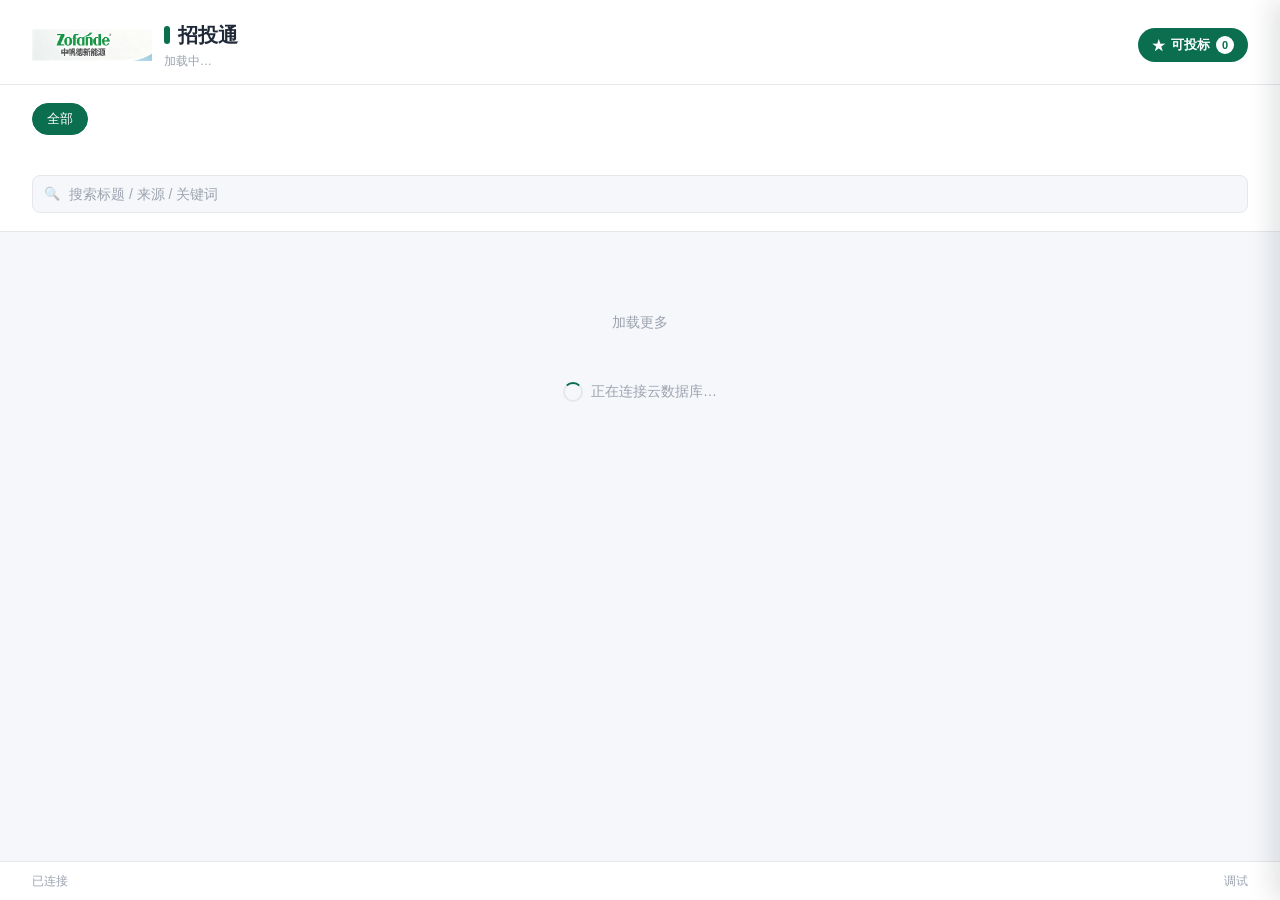
==== index.html @ 9282f74e "ui: 筛选行改为自动换行，避免央企平台条目超出屏幕" ====
<!DOCTYPE html>
<html lang="zh-CN">
  <head>
    <meta charset="UTF-8" />
    <meta
      name="viewport"
      content="width=device-width, initial-scale=1.0, maximum-scale=1.0, user-scalable=no, viewport-fit=cover"
    />
    <title>招投通</title>
    <script type="module" crossorigin src="./assets/index-D_U6V531.js"></script>
    <link rel="stylesheet" crossorigin href="./assets/index-C22gDuWB.css">
  </head>
  <body>
    <div id="app">
      <header class="topbar">
        <img class="brand-logo" src="./banner.png" alt="中帆德新能源" />
        <div class="topbar-text">
          <h1 class="topbar-title">招投通</h1>
          <div class="topbar-sub" id="statLine">加载中…</div>
        </div>
        <button id="shortlistBtn" class="shortlist-btn" type="button">
          <span class="sl-btn-icon">★</span>可投标 <span id="shortlistCount" class="sl-badge">0</span>
        </button>
      </header>

      <section class="filters">
        <div class="filter-scroll">
          <div class="filter-row" id="catFilter">
            <button class="chip chip-active" data-cat="all">全部</button>
          </div>
        </div>

        <div class="filter-scroll">
          <div class="filter-row" id="bizFilter"></div>
        </div>

        <div class="filter-scroll">
          <div class="filter-row" id="groupFilter"></div>
        </div>

        <div class="filter-scroll">
          <div class="filter-row" id="soeFilter"></div>
        </div>

        <div class="search-row">
          <input id="searchInput" type="search" placeholder="搜索标题 / 来源 / 关键词" />
        </div>
      </section>

      <main id="list" class="list"></main>

      <div id="loadMore" class="load-more">加载更多</div>
      <div id="loading" class="loading">正在连接云数据库…</div>
      <div id="empty" class="empty hidden">暂无相关招标信息</div>

      <footer class="foot">
        <span id="connState">未连接</span>
        <a id="debugToggle" href="?debug=1">调试</a>
      </footer>

      <div id="shortlistOverlay" class="sl-overlay"></div>
      <aside id="shortlistPanel" class="sl-panel" aria-hidden="true">
        <div class="sl-head">
          <span class="sl-head-title">可投标清单</span>
          <button id="shortlistClose" class="sl-close" type="button" aria-label="关闭">×</button>
        </div>
        <div id="shortlistItems" class="sl-items"></div>
      </aside>
    </div>
  </body>
</html>
---- assets/index-C22gDuWB.css ----
:root{--primary: #0a6e4f;--primary-dark: #085c41;--primary-light: #e8f5ef;--success: #0a6e4f;--success-light: #e8f5ef;--warning: #d97706;--warning-light: #fef3c7;--danger: #ef4444;--danger-light: #fee2e2;--text-primary: #1f2937;--text-secondary: #4b5563;--text-tertiary: #9ca3af;--bg-page: #f5f7fa;--bg-card: #ffffff;--border: #e5e7eb;--divider: #f3f4f6;--shadow-card: 0 4px 16px rgba(15, 23, 42, .06);--shadow-card-hover: 0 8px 24px rgba(15, 23, 42, .1);--radius: 12px;--radius-sm: 8px;--radius-lg: 16px}*{box-sizing:border-box;-webkit-tap-highlight-color:transparent}html,body{margin:0;padding:0;background:var(--bg-page);color:var(--text-primary);font-family:-apple-system,BlinkMacSystemFont,Segoe UI,PingFang SC,Hiragino Sans GB,Microsoft YaHei,Helvetica Neue,sans-serif;font-size:14px;line-height:1.5;-webkit-font-smoothing:antialiased}#app{max-width:100%;margin:0 auto;min-height:100vh;padding-bottom:56px}.topbar{position:sticky;top:0;z-index:50;background:var(--bg-card);padding:12px 16px;border-bottom:1px solid var(--border);display:flex;align-items:center;gap:12px}.brand-logo{height:32px;width:auto;max-width:120px;object-fit:cover;object-position:left center;flex-shrink:0}.topbar-text{flex:1;min-width:0}.topbar-title{margin:0;font-size:18px;font-weight:700;color:var(--text-primary);display:flex;align-items:center;gap:8px}.topbar-title:before{content:"";width:6px;height:18px;border-radius:3px;background:var(--primary)}.topbar-sub{font-size:12px;color:var(--text-tertiary);margin-top:2px;font-weight:500}.filters{padding:12px 16px 6px;background:var(--bg-card);border-bottom:1px solid var(--border);position:sticky;top:64px;z-index:40}.filter-scroll{margin-bottom:10px}.filter-row{display:flex;flex-wrap:wrap;gap:8px}.chip{display:inline-flex;align-items:center;justify-content:center;height:32px;padding:0 14px;background:var(--bg-card);border:1px solid var(--border);border-radius:16px;font-size:13px;color:var(--text-secondary);white-space:nowrap;cursor:pointer;transition:all .18s ease}.chip:hover{border-color:var(--primary);color:var(--primary);background:var(--primary-light)}.chip-active{background:var(--primary);color:#fff;border-color:var(--primary);font-weight:500}.chip-active:hover{background:var(--primary-dark);border-color:var(--primary-dark);color:#fff}.filter-sep{display:inline-block;width:1px;height:20px;background:var(--border);margin:6px 4px;flex-shrink:0}.search-row{position:relative;margin-bottom:6px}.search-row input{width:100%;border:1px solid var(--border);border-radius:var(--radius-sm);padding:10px 12px 10px 36px;font-size:14px;outline:none;background:var(--bg-page);color:var(--text-primary);transition:all .18s ease}.search-row:before{content:"🔍";position:absolute;left:12px;top:50%;transform:translateY(-50%);font-size:13px;opacity:.45;pointer-events:none}.search-row input:focus{border-color:var(--primary);background:#fff;box-shadow:0 0 0 3px #0a6e4f1a}.search-row input::placeholder{color:var(--text-tertiary)}.list{padding:12px 16px 20px;display:flex;flex-direction:column;gap:12px}.tender-card{background:var(--bg-card);border-radius:var(--radius);padding:16px;display:flex;flex-direction:column;gap:8px;box-shadow:var(--shadow-card);transition:transform .15s ease,box-shadow .15s ease;cursor:pointer}.tender-card:hover{transform:translateY(-1px);box-shadow:var(--shadow-card-hover)}.tender-card:active{transform:translateY(0)}.tender-card.is-today{border:1.5px solid var(--primary)}.card-top{display:flex;justify-content:space-between;align-items:center;gap:8px}.card-tags{display:flex;gap:6px;flex-wrap:wrap}.card-date{font-size:12px;color:var(--text-tertiary);white-space:nowrap}.card-title{margin:0;font-size:15px;font-weight:500;color:var(--text-primary);line-height:1.5}.card-info{display:flex;font-size:12px;line-height:1.5}.info-label{color:var(--text-tertiary);flex-shrink:0}.info-value{color:var(--text-secondary)}.fee-tags{display:flex;gap:8px;margin-top:2px;flex-wrap:wrap}.fee-tag{font-size:11px;color:var(--text-secondary);background:var(--divider);border-radius:4px;padding:2px 6px}.card-bottom{display:flex;justify-content:space-between;align-items:center;margin-top:4px;padding-top:8px;border-top:1px solid var(--divider);gap:8px}.card-bottom-left{flex:1;min-width:0}.card-bottom-right{display:flex;align-items:center;gap:10px;flex-shrink:0}.source-tag{display:inline-block;background:var(--primary-light);border-radius:4px;padding:3px 8px;font-size:11px;color:var(--primary);white-space:nowrap;overflow:hidden;text-overflow:ellipsis;max-width:100%}.detail-link{display:inline-flex;align-items:center;gap:2px;margin-left:8px;font-size:12px;color:var(--primary);text-decoration:none;font-weight:500;white-space:nowrap}.detail-link:hover{text-decoration:underline;color:var(--primary-dark)}.deadline-text{font-size:12px;color:var(--warning);font-weight:500;white-space:nowrap}.tag{display:inline-block;font-size:11px;padding:2px 8px;border-radius:4px;font-weight:500}.seq{display:inline-flex;align-items:center;justify-content:center;min-width:20px;height:20px;padding:0 5px;border-radius:10px;background:var(--primary);color:#fff;font-size:11px;font-weight:700;font-family:-apple-system,BlinkMacSystemFont,Segoe UI,Roboto,sans-serif}.tag-today{background:var(--danger-light);color:var(--danger)}.tag-cat{background:var(--primary-light);color:var(--primary)}.tag-status{background:var(--warning-light);color:var(--warning)}.bid-group{display:flex;gap:6px}.bid-chip{border:1px solid var(--border);background:var(--bg-card);border-radius:14px;padding:5px 12px;font-size:12px;font-weight:500;cursor:pointer;min-width:60px;transition:all .18s ease;color:var(--text-secondary);display:inline-flex;align-items:center;justify-content:center;gap:4px}.bid-chip:hover:not(:disabled){border-color:#d1d5db;background:var(--bg-page)}.bid-yes.chip-on{background:var(--success);color:#fff;border-color:var(--success)}.bid-yes.chip-on:hover{background:var(--primary-dark);border-color:var(--primary-dark)}.bid-no.chip-on{background:var(--danger);color:#fff;border-color:var(--danger)}.bid-no.chip-on:hover{background:#dc2626;border-color:#dc2626}.bid-chip:disabled{opacity:.7;cursor:wait}.raw{margin-top:10px;font-size:11px;color:var(--text-tertiary)}.raw summary{cursor:pointer;padding:4px 0;font-weight:500}.raw pre{white-space:pre-wrap;word-break:break-all;background:var(--bg-page);padding:10px;border-radius:var(--radius-sm);max-height:200px;overflow:auto;border:1px solid var(--border)}.load-more,.loading,.empty{text-align:center;color:var(--text-tertiary);font-size:14px;padding:24px 16px;display:flex;align-items:center;justify-content:center;gap:8px}.loading:before{content:"";width:16px;height:16px;border:2px solid var(--border);border-top-color:var(--primary);border-radius:50%;animation:spin .8s linear infinite}.empty:before{content:"📭";font-size:18px}@keyframes spin{to{transform:rotate(360deg)}}.hidden{display:none!important}.foot{position:fixed;bottom:0;left:0;right:0;margin:0 auto;display:flex;justify-content:space-between;align-items:center;padding:8px 16px;font-size:12px;color:var(--text-tertiary);background:#ffffffeb;border-top:1px solid var(--border);-webkit-backdrop-filter:blur(6px);backdrop-filter:blur(6px)}.foot a{color:var(--text-tertiary);text-decoration:none}.foot a:hover{color:var(--primary)}@media (min-width: 768px){#app{padding-top:0}.topbar{padding:18px 24px 12px}.topbar-title{font-size:20px}.filters{padding:16px 24px 10px;top:76px}.list{padding:16px 24px 28px;display:grid;grid-template-columns:repeat(2,1fr);gap:16px}.tender-card{padding:18px}.card-title{font-size:16px}}@media (min-width: 1200px){.list{grid-template-columns:repeat(3,1fr);gap:18px;padding:20px 32px 36px}.topbar{padding:20px 32px 14px}.filters{padding:18px 32px 12px;top:84px}.foot{padding:10px 32px}}.shortlist-btn{margin-left:auto;flex-shrink:0;display:inline-flex;align-items:center;gap:6px;height:34px;padding:0 14px;background:var(--primary);color:#fff;border:none;border-radius:17px;font-size:13px;font-weight:600;cursor:pointer;transition:background .18s ease;white-space:nowrap}.shortlist-btn:hover{background:var(--primary-dark)}.sl-btn-icon{font-size:13px;line-height:1}.sl-badge{display:inline-flex;align-items:center;justify-content:center;min-width:18px;height:18px;padding:0 5px;border-radius:9px;background:#fff;color:var(--primary);font-size:11px;font-weight:700}.sl-overlay{position:fixed;top:0;right:0;bottom:0;left:0;background:#0f172a66;opacity:0;visibility:hidden;transition:opacity .25s ease,visibility .25s ease;z-index:90}.sl-overlay.open{opacity:1;visibility:visible}.sl-panel{position:fixed;top:0;right:0;bottom:0;width:86%;max-width:360px;background:var(--bg-card);box-shadow:-8px 0 24px #0f172a1f;transform:translate(100%);transition:transform .28s ease;z-index:100;display:flex;flex-direction:column}.sl-panel.open{transform:translate(0)}.sl-head{display:flex;align-items:center;justify-content:space-between;padding:16px;border-bottom:1px solid var(--border);flex-shrink:0}.sl-head-title{font-size:16px;font-weight:700;color:var(--text-primary)}.sl-close{width:30px;height:30px;border:none;background:transparent;font-size:22px;line-height:1;color:var(--text-tertiary);cursor:pointer;border-radius:50%}.sl-close:hover{background:var(--bg-page);color:var(--text-primary)}.sl-items{flex:1;overflow-y:auto;padding:12px}.sl-empty{text-align:center;color:var(--text-tertiary);font-size:13px;padding:48px 16px;line-height:1.7}.sl-item{border:1px solid var(--border);border-radius:var(--radius-sm);padding:12px;margin-bottom:10px;background:var(--bg-card)}.sl-title{font-size:14px;font-weight:600;color:var(--text-primary);line-height:1.5}.sl-meta{font-size:12px;color:var(--text-tertiary);margin-top:4px}.sl-actions{display:flex;align-items:center;justify-content:space-between;margin-top:10px}.sl-open{font-size:12px;color:var(--primary);text-decoration:none;font-weight:500}.sl-open:hover{text-decoration:underline;color:var(--primary-dark)}.sl-remove{border:1px solid var(--border);background:var(--bg-card);border-radius:14px;padding:4px 12px;font-size:12px;color:var(--text-secondary);cursor:pointer}.sl-remove:hover{border-color:var(--danger);color:var(--danger);background:var(--danger-light)}
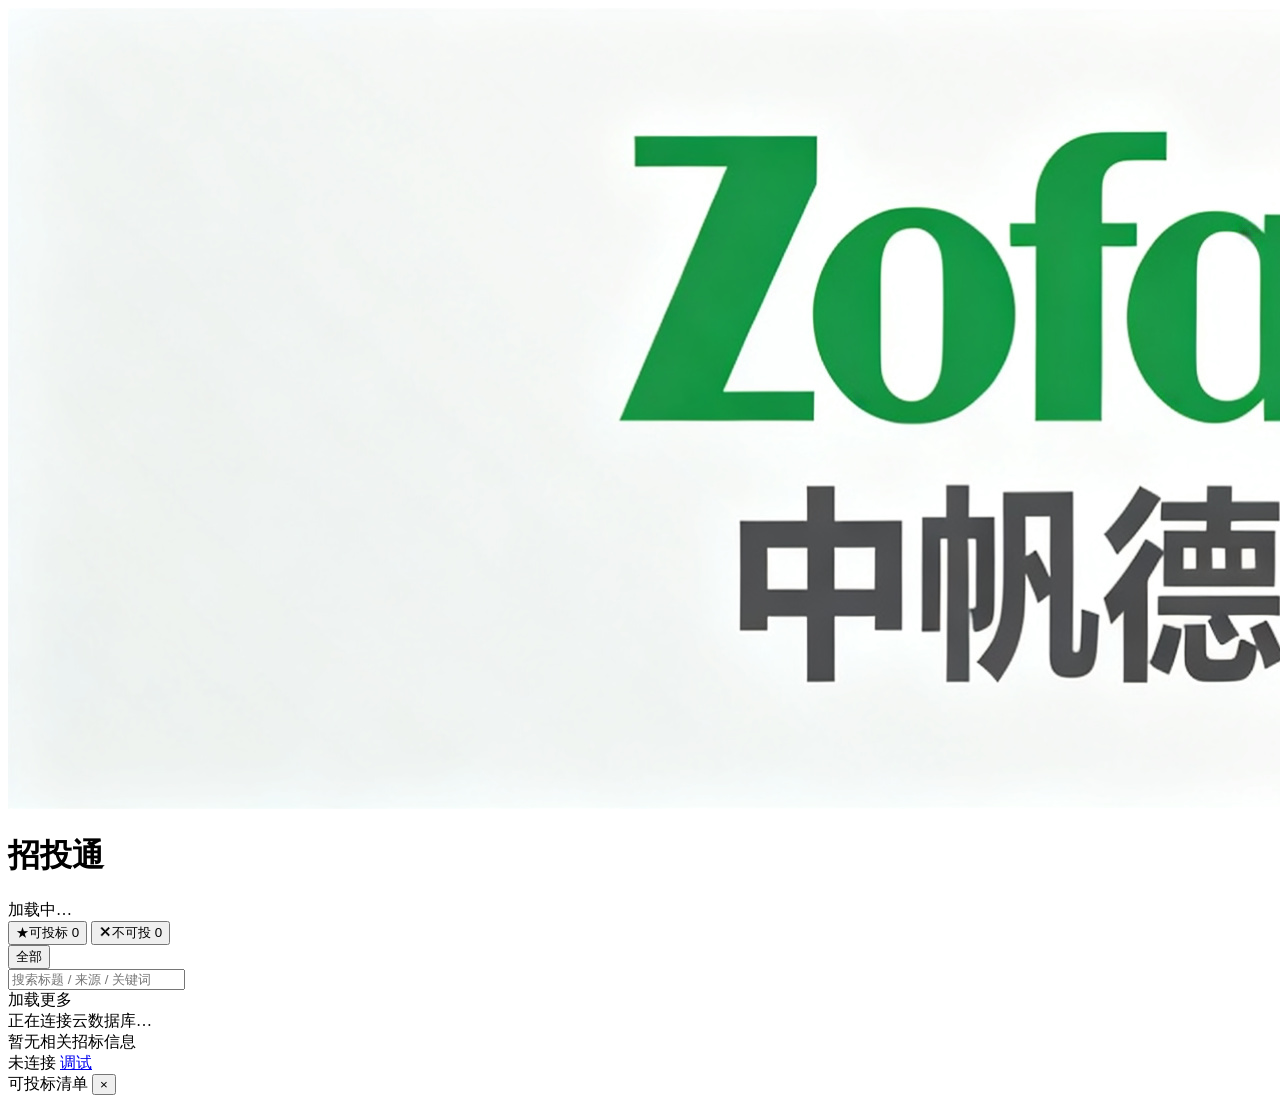
==== commit 37bae965: "feat: 右上角新增不可投统计按钮，可切换只看不可投" ====
--- a/index.html
+++ b/index.html
@@ -7,8 +7,8 @@
       content="width=device-width, initial-scale=1.0, maximum-scale=1.0, user-scalable=no, viewport-fit=cover"
     />
     <title>招投通</title>
-    <script type="module" crossorigin src="./assets/index-D_U6V531.js"></script>
-    <link rel="stylesheet" crossorigin href="./assets/index-C22gDuWB.css">
+    <script type="module" crossorigin src="./assets/index-B3VIt76P.js"></script>
+    <link rel="stylesheet" crossorigin href="./assets/index-DxLeS3i6.css">
   </head>
   <body>
     <div id="app">
@@ -20,6 +20,9 @@
         </div>
         <button id="shortlistBtn" class="shortlist-btn" type="button">
           <span class="sl-btn-icon">★</span>可投标 <span id="shortlistCount" class="sl-badge">0</span>
+        </button>
+        <button id="noBidBtn" class="nobid-btn" type="button" aria-pressed="false">
+          <span class="sl-btn-icon">✕</span>不可投 <span id="noBidCount" class="sl-badge nobadge">0</span>
         </button>
       </header>
 
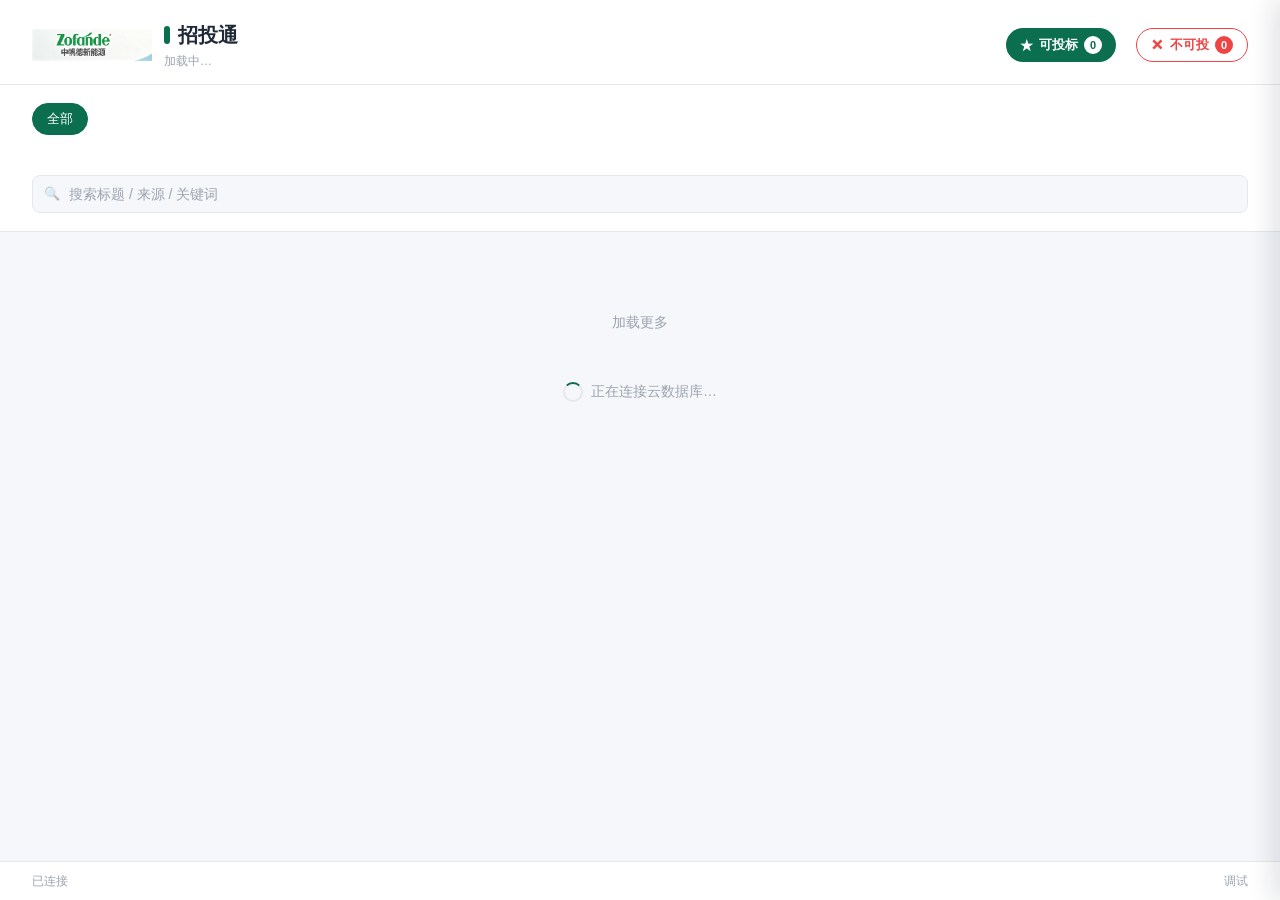
==== commit 547bc016: "feat: 各分类 chip 增加 可投/不可投 计数" ====
--- a/index.html
+++ b/index.html
@@ -7,8 +7,8 @@
       content="width=device-width, initial-scale=1.0, maximum-scale=1.0, user-scalable=no, viewport-fit=cover"
     />
     <title>招投通</title>
-    <script type="module" crossorigin src="./assets/index-B3VIt76P.js"></script>
-    <link rel="stylesheet" crossorigin href="./assets/index-DxLeS3i6.css">
+    <script type="module" crossorigin src="./assets/index-CjXKRhMe.js"></script>
+    <link rel="stylesheet" crossorigin href="./assets/index-L4A20-cR.css">
   </head>
   <body>
     <div id="app">
--- a/assets/index-L4A20-cR.css
+++ b/assets/index-L4A20-cR.css
@@ -0,0 +1 @@
+:root{--primary: #0a6e4f;--primary-dark: #085c41;--primary-light: #e8f5ef;--success: #0a6e4f;--success-light: #e8f5ef;--warning: #d97706;--warning-light: #fef3c7;--danger: #ef4444;--danger-light: #fee2e2;--text-primary: #1f2937;--text-secondary: #4b5563;--text-tertiary: #9ca3af;--bg-page: #f5f7fa;--bg-card: #ffffff;--border: #e5e7eb;--divider: #f3f4f6;--shadow-card: 0 4px 16px rgba(15, 23, 42, .06);--shadow-card-hover: 0 8px 24px rgba(15, 23, 42, .1);--radius: 12px;--radius-sm: 8px;--radius-lg: 16px}*{box-sizing:border-box;-webkit-tap-highlight-color:transparent}html,body{margin:0;padding:0;background:var(--bg-page);color:var(--text-primary);font-family:-apple-system,BlinkMacSystemFont,Segoe UI,PingFang SC,Hiragino Sans GB,Microsoft YaHei,Helvetica Neue,sans-serif;font-size:14px;line-height:1.5;-webkit-font-smoothing:antialiased}#app{max-width:100%;margin:0 auto;min-height:100vh;padding-bottom:56px}.topbar{position:sticky;top:0;z-index:50;background:var(--bg-card);padding:12px 16px;border-bottom:1px solid var(--border);display:flex;align-items:center;gap:12px}.brand-logo{height:32px;width:auto;max-width:120px;object-fit:cover;object-position:left center;flex-shrink:0}.topbar-text{flex:1;min-width:0}.topbar-title{margin:0;font-size:18px;font-weight:700;color:var(--text-primary);display:flex;align-items:center;gap:8px}.topbar-title:before{content:"";width:6px;height:18px;border-radius:3px;background:var(--primary)}.topbar-sub{font-size:12px;color:var(--text-tertiary);margin-top:2px;font-weight:500}.filters{padding:12px 16px 6px;background:var(--bg-card);border-bottom:1px solid var(--border);position:sticky;top:64px;z-index:40}.filter-scroll{margin-bottom:10px}.filter-row{display:flex;flex-wrap:wrap;gap:8px}.chip{display:inline-flex;align-items:center;justify-content:center;height:32px;padding:0 14px;background:var(--bg-card);border:1px solid var(--border);border-radius:16px;font-size:13px;color:var(--text-secondary);white-space:nowrap;cursor:pointer;transition:all .18s ease}.chip:hover{border-color:var(--primary);color:var(--primary);background:var(--primary-light)}.chip-active{background:var(--primary);color:#fff;border-color:var(--primary);font-weight:500}.chip-active:hover{background:var(--primary-dark);border-color:var(--primary-dark);color:#fff}.c-total,.c-yes,.c-no{display:inline-flex;align-items:center;font-size:11px;line-height:1.4;padding:1px 6px;border-radius:8px;margin-left:4px;font-weight:600}.c-total{background:#4755691a;color:#475569}.c-yes{background:#22a06e29;color:#1f9d63}.c-no{background:#e0533d29;color:#e0533d}.chip-active .c-total,.chip-active .c-yes,.chip-active .c-no{background:#ffffff47;color:#fff}.filter-sep{display:inline-block;width:1px;height:20px;background:var(--border);margin:6px 4px;flex-shrink:0}.search-row{position:relative;margin-bottom:6px}.search-row input{width:100%;border:1px solid var(--border);border-radius:var(--radius-sm);padding:10px 12px 10px 36px;font-size:14px;outline:none;background:var(--bg-page);color:var(--text-primary);transition:all .18s ease}.search-row:before{content:"🔍";position:absolute;left:12px;top:50%;transform:translateY(-50%);font-size:13px;opacity:.45;pointer-events:none}.search-row input:focus{border-color:var(--primary);background:#fff;box-shadow:0 0 0 3px #0a6e4f1a}.search-row input::placeholder{color:var(--text-tertiary)}.list{padding:12px 16px 20px;display:flex;flex-direction:column;gap:12px}.tender-card{background:var(--bg-card);border-radius:var(--radius);padding:16px;display:flex;flex-direction:column;gap:8px;box-shadow:var(--shadow-card);transition:transform .15s ease,box-shadow .15s ease;cursor:pointer}.tender-card:hover{transform:translateY(-1px);box-shadow:var(--shadow-card-hover)}.tender-card:active{transform:translateY(0)}.tender-card.is-today{border:1.5px solid var(--primary)}.card-top{display:flex;justify-content:space-between;align-items:center;gap:8px}.card-tags{display:flex;gap:6px;flex-wrap:wrap}.card-date{font-size:12px;color:var(--text-tertiary);white-space:nowrap}.card-title{margin:0;font-size:15px;font-weight:500;color:var(--text-primary);line-height:1.5}.card-info{display:flex;font-size:12px;line-height:1.5}.info-label{color:var(--text-tertiary);flex-shrink:0}.info-value{color:var(--text-secondary)}.fee-tags{display:flex;gap:8px;margin-top:2px;flex-wrap:wrap}.fee-tag{font-size:11px;color:var(--text-secondary);background:var(--divider);border-radius:4px;padding:2px 6px}.card-bottom{display:flex;justify-content:space-between;align-items:center;margin-top:4px;padding-top:8px;border-top:1px solid var(--divider);gap:8px}.card-bottom-left{flex:1;min-width:0}.card-bottom-right{display:flex;align-items:center;gap:10px;flex-shrink:0}.source-tag{display:inline-block;background:var(--primary-light);border-radius:4px;padding:3px 8px;font-size:11px;color:var(--primary);white-space:nowrap;overflow:hidden;text-overflow:ellipsis;max-width:100%}.detail-link{display:inline-flex;align-items:center;gap:2px;margin-left:8px;font-size:12px;color:var(--primary);text-decoration:none;font-weight:500;white-space:nowrap}.detail-link:hover{text-decoration:underline;color:var(--primary-dark)}.deadline-text{font-size:12px;color:var(--warning);font-weight:500;white-space:nowrap}.tag{display:inline-block;font-size:11px;padding:2px 8px;border-radius:4px;font-weight:500}.seq{display:inline-flex;align-items:center;justify-content:center;min-width:20px;height:20px;padding:0 5px;border-radius:10px;background:var(--primary);color:#fff;font-size:11px;font-weight:700;font-family:-apple-system,BlinkMacSystemFont,Segoe UI,Roboto,sans-serif}.tag-today{background:var(--danger-light);color:var(--danger)}.tag-cat{background:var(--primary-light);color:var(--primary)}.tag-status{background:var(--warning-light);color:var(--warning)}.bid-group{display:flex;gap:6px}.bid-chip{border:1px solid var(--border);background:var(--bg-card);border-radius:14px;padding:5px 12px;font-size:12px;font-weight:500;cursor:pointer;min-width:60px;transition:all .18s ease;color:var(--text-secondary);display:inline-flex;align-items:center;justify-content:center;gap:4px}.bid-chip:hover:not(:disabled){border-color:#d1d5db;background:var(--bg-page)}.bid-yes.chip-on{background:var(--success);color:#fff;border-color:var(--success)}.bid-yes.chip-on:hover{background:var(--primary-dark);border-color:var(--primary-dark)}.bid-no.chip-on{background:var(--danger);color:#fff;border-color:var(--danger)}.bid-no.chip-on:hover{background:#dc2626;border-color:#dc2626}.bid-chip:disabled{opacity:.7;cursor:wait}.raw{margin-top:10px;font-size:11px;color:var(--text-tertiary)}.raw summary{cursor:pointer;padding:4px 0;font-weight:500}.raw pre{white-space:pre-wrap;word-break:break-all;background:var(--bg-page);padding:10px;border-radius:var(--radius-sm);max-height:200px;overflow:auto;border:1px solid var(--border)}.load-more,.loading,.empty{text-align:center;color:var(--text-tertiary);font-size:14px;padding:24px 16px;display:flex;align-items:center;justify-content:center;gap:8px}.loading:before{content:"";width:16px;height:16px;border:2px solid var(--border);border-top-color:var(--primary);border-radius:50%;animation:spin .8s linear infinite}.empty:before{content:"📭";font-size:18px}@keyframes spin{to{transform:rotate(360deg)}}.hidden{display:none!important}.foot{position:fixed;bottom:0;left:0;right:0;margin:0 auto;display:flex;justify-content:space-between;align-items:center;padding:8px 16px;font-size:12px;color:var(--text-tertiary);background:#ffffffeb;border-top:1px solid var(--border);-webkit-backdrop-filter:blur(6px);backdrop-filter:blur(6px)}.foot a{color:var(--text-tertiary);text-decoration:none}.foot a:hover{color:var(--primary)}@media (min-width: 768px){#app{padding-top:0}.topbar{padding:18px 24px 12px}.topbar-title{font-size:20px}.filters{padding:16px 24px 10px;top:76px}.list{padding:16px 24px 28px;display:grid;grid-template-columns:repeat(2,1fr);gap:16px}.tender-card{padding:18px}.card-title{font-size:16px}}@media (min-width: 1200px){.list{grid-template-columns:repeat(3,1fr);gap:18px;padding:20px 32px 36px}.topbar{padding:20px 32px 14px}.filters{padding:18px 32px 12px;top:84px}.foot{padding:10px 32px}}.shortlist-btn{margin-left:auto;flex-shrink:0;display:inline-flex;align-items:center;gap:6px;height:34px;padding:0 14px;background:var(--primary);color:#fff;border:none;border-radius:17px;font-size:13px;font-weight:600;cursor:pointer;transition:background .18s ease;white-space:nowrap}.shortlist-btn:hover{background:var(--primary-dark)}.sl-btn-icon{font-size:13px;line-height:1}.sl-badge{display:inline-flex;align-items:center;justify-content:center;min-width:18px;height:18px;padding:0 5px;border-radius:9px;background:#fff;color:var(--primary);font-size:11px;font-weight:700}.nobid-btn{margin-left:8px;flex-shrink:0;display:inline-flex;align-items:center;gap:6px;height:34px;padding:0 14px;background:#fff;color:var(--danger, #e0533d);border:1px solid var(--danger, #e0533d);border-radius:17px;font-size:13px;font-weight:600;cursor:pointer;transition:background .18s ease,color .18s ease;white-space:nowrap}.nobid-btn:hover{background:#e0533d14}.nobid-btn[aria-pressed=true],.nobadge{background:var(--danger, #e0533d);color:#fff}.nobid-btn[aria-pressed=true] .nobadge{background:#fff;color:var(--danger, #e0533d)}.sl-overlay{position:fixed;top:0;right:0;bottom:0;left:0;background:#0f172a66;opacity:0;visibility:hidden;transition:opacity .25s ease,visibility .25s ease;z-index:90}.sl-overlay.open{opacity:1;visibility:visible}.sl-panel{position:fixed;top:0;right:0;bottom:0;width:86%;max-width:360px;background:var(--bg-card);box-shadow:-8px 0 24px #0f172a1f;transform:translate(100%);transition:transform .28s ease;z-index:100;display:flex;flex-direction:column}.sl-panel.open{transform:translate(0)}.sl-head{display:flex;align-items:center;justify-content:space-between;padding:16px;border-bottom:1px solid var(--border);flex-shrink:0}.sl-head-title{font-size:16px;font-weight:700;color:var(--text-primary)}.sl-close{width:30px;height:30px;border:none;background:transparent;font-size:22px;line-height:1;color:var(--text-tertiary);cursor:pointer;border-radius:50%}.sl-close:hover{background:var(--bg-page);color:var(--text-primary)}.sl-items{flex:1;overflow-y:auto;padding:12px}.sl-empty{text-align:center;color:var(--text-tertiary);font-size:13px;padding:48px 16px;line-height:1.7}.sl-item{border:1px solid var(--border);border-radius:var(--radius-sm);padding:12px;margin-bottom:10px;background:var(--bg-card)}.sl-title{font-size:14px;font-weight:600;color:var(--text-primary);line-height:1.5}.sl-meta{font-size:12px;color:var(--text-tertiary);margin-top:4px}.sl-actions{display:flex;align-items:center;justify-content:space-between;margin-top:10px}.sl-open{font-size:12px;color:var(--primary);text-decoration:none;font-weight:500}.sl-open:hover{text-decoration:underline;color:var(--primary-dark)}.sl-remove{border:1px solid var(--border);background:var(--bg-card);border-radius:14px;padding:4px 12px;font-size:12px;color:var(--text-secondary);cursor:pointer}.sl-remove:hover{border-color:var(--danger);color:var(--danger);background:var(--danger-light)}
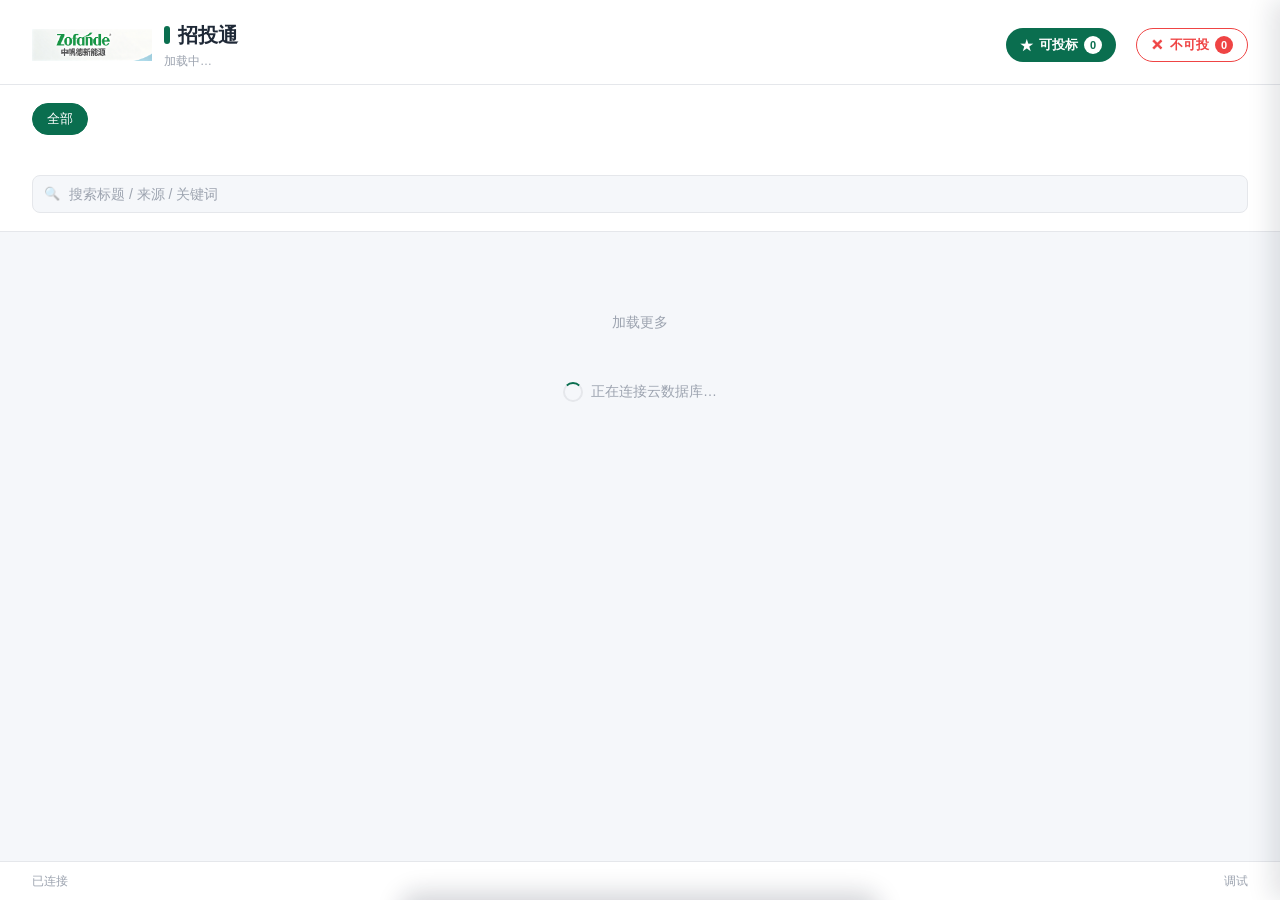
==== commit 413e5c88: "feat: 网页卡片新增「分享给同事」功能（深链+摘要复制）" ====
--- a/index.html
+++ b/index.html
@@ -7,8 +7,8 @@
       content="width=device-width, initial-scale=1.0, maximum-scale=1.0, user-scalable=no, viewport-fit=cover"
     />
     <title>招投通</title>
-    <script type="module" crossorigin src="./assets/index-CjXKRhMe.js"></script>
-    <link rel="stylesheet" crossorigin href="./assets/index-L4A20-cR.css">
+    <script type="module" crossorigin src="./assets/index-DjDnWgFY.js"></script>
+    <link rel="stylesheet" crossorigin href="./assets/index-DPnU6ois.css">
   </head>
   <body>
     <div id="app">
@@ -69,6 +69,17 @@
         </div>
         <div id="shortlistItems" class="sl-items"></div>
       </aside>
+
+      <div id="shareOverlay" class="share-overlay"></div>
+      <div id="shareSheet" class="share-sheet" aria-hidden="true">
+        <div class="share-head">
+          <span class="share-head-title">分享给同事</span>
+          <button id="shareClose" class="share-close" type="button" aria-label="关闭">×</button>
+        </div>
+        <div id="shareBody" class="share-body"></div>
+      </div>
+
+      <div id="toast" class="toast" aria-live="polite"></div>
     </div>
   </body>
 </html>
--- a/assets/index-DPnU6ois.css
+++ b/assets/index-DPnU6ois.css
@@ -0,0 +1 @@
+:root{--primary: #0a6e4f;--primary-dark: #085c41;--primary-light: #e8f5ef;--success: #0a6e4f;--success-light: #e8f5ef;--warning: #d97706;--warning-light: #fef3c7;--danger: #ef4444;--danger-light: #fee2e2;--text-primary: #1f2937;--text-secondary: #4b5563;--text-tertiary: #9ca3af;--bg-page: #f5f7fa;--bg-card: #ffffff;--border: #e5e7eb;--divider: #f3f4f6;--shadow-card: 0 4px 16px rgba(15, 23, 42, .06);--shadow-card-hover: 0 8px 24px rgba(15, 23, 42, .1);--radius: 12px;--radius-sm: 8px;--radius-lg: 16px}*{box-sizing:border-box;-webkit-tap-highlight-color:transparent}html,body{margin:0;padding:0;background:var(--bg-page);color:var(--text-primary);font-family:-apple-system,BlinkMacSystemFont,Segoe UI,PingFang SC,Hiragino Sans GB,Microsoft YaHei,Helvetica Neue,sans-serif;font-size:14px;line-height:1.5;-webkit-font-smoothing:antialiased}#app{max-width:100%;margin:0 auto;min-height:100vh;padding-bottom:56px}.topbar{position:sticky;top:0;z-index:50;background:var(--bg-card);padding:12px 16px;border-bottom:1px solid var(--border);display:flex;align-items:center;gap:12px}.brand-logo{height:32px;width:auto;max-width:120px;object-fit:cover;object-position:left center;flex-shrink:0}.topbar-text{flex:1;min-width:0}.topbar-title{margin:0;font-size:18px;font-weight:700;color:var(--text-primary);display:flex;align-items:center;gap:8px}.topbar-title:before{content:"";width:6px;height:18px;border-radius:3px;background:var(--primary)}.topbar-sub{font-size:12px;color:var(--text-tertiary);margin-top:2px;font-weight:500}.filters{padding:12px 16px 6px;background:var(--bg-card);border-bottom:1px solid var(--border);position:sticky;top:64px;z-index:40}.filter-scroll{margin-bottom:10px}.filter-row{display:flex;flex-wrap:wrap;gap:8px}.chip{display:inline-flex;align-items:center;justify-content:center;height:32px;padding:0 14px;background:var(--bg-card);border:1px solid var(--border);border-radius:16px;font-size:13px;color:var(--text-secondary);white-space:nowrap;cursor:pointer;transition:all .18s ease}.chip:hover{border-color:var(--primary);color:var(--primary);background:var(--primary-light)}.chip-active{background:var(--primary);color:#fff;border-color:var(--primary);font-weight:500}.chip-active:hover{background:var(--primary-dark);border-color:var(--primary-dark);color:#fff}.c-total,.c-yes,.c-no{display:inline-flex;align-items:center;font-size:11px;line-height:1.4;padding:1px 6px;border-radius:8px;margin-left:4px;font-weight:600}.c-total{background:#4755691a;color:#475569}.c-yes{background:#22a06e29;color:#1f9d63}.c-no{background:#e0533d29;color:#e0533d}.chip-active .c-total,.chip-active .c-yes,.chip-active .c-no{background:#ffffff47;color:#fff}.filter-sep{display:inline-block;width:1px;height:20px;background:var(--border);margin:6px 4px;flex-shrink:0}.search-row{position:relative;margin-bottom:6px}.search-row input{width:100%;border:1px solid var(--border);border-radius:var(--radius-sm);padding:10px 12px 10px 36px;font-size:14px;outline:none;background:var(--bg-page);color:var(--text-primary);transition:all .18s ease}.search-row:before{content:"🔍";position:absolute;left:12px;top:50%;transform:translateY(-50%);font-size:13px;opacity:.45;pointer-events:none}.search-row input:focus{border-color:var(--primary);background:#fff;box-shadow:0 0 0 3px #0a6e4f1a}.search-row input::placeholder{color:var(--text-tertiary)}.list{padding:12px 16px 20px;display:flex;flex-direction:column;gap:12px}.tender-card{background:var(--bg-card);border-radius:var(--radius);padding:16px;display:flex;flex-direction:column;gap:8px;box-shadow:var(--shadow-card);transition:transform .15s ease,box-shadow .15s ease;cursor:pointer}.tender-card:hover{transform:translateY(-1px);box-shadow:var(--shadow-card-hover)}.tender-card:active{transform:translateY(0)}.tender-card.is-today{border:1.5px solid var(--primary)}.card-top{display:flex;justify-content:space-between;align-items:center;gap:8px}.card-tags{display:flex;gap:6px;flex-wrap:wrap}.card-date{font-size:12px;color:var(--text-tertiary);white-space:nowrap}.card-title{margin:0;font-size:15px;font-weight:500;color:var(--text-primary);line-height:1.5}.card-info{display:flex;font-size:12px;line-height:1.5}.info-label{color:var(--text-tertiary);flex-shrink:0}.info-value{color:var(--text-secondary)}.fee-tags{display:flex;gap:8px;margin-top:2px;flex-wrap:wrap}.fee-tag{font-size:11px;color:var(--text-secondary);background:var(--divider);border-radius:4px;padding:2px 6px}.card-bottom{display:flex;justify-content:space-between;align-items:center;margin-top:4px;padding-top:8px;border-top:1px solid var(--divider);gap:8px}.card-bottom-left{flex:1;min-width:0}.card-bottom-right{display:flex;align-items:center;gap:10px;flex-shrink:0}.source-tag{display:inline-block;background:var(--primary-light);border-radius:4px;padding:3px 8px;font-size:11px;color:var(--primary);white-space:nowrap;overflow:hidden;text-overflow:ellipsis;max-width:100%}.detail-link{display:inline-flex;align-items:center;gap:2px;margin-left:8px;font-size:12px;color:var(--primary);text-decoration:none;font-weight:500;white-space:nowrap}.detail-link:hover{text-decoration:underline;color:var(--primary-dark)}.deadline-text{font-size:12px;color:var(--warning);font-weight:500;white-space:nowrap}.tag{display:inline-block;font-size:11px;padding:2px 8px;border-radius:4px;font-weight:500}.seq{display:inline-flex;align-items:center;justify-content:center;min-width:20px;height:20px;padding:0 5px;border-radius:10px;background:var(--primary);color:#fff;font-size:11px;font-weight:700;font-family:-apple-system,BlinkMacSystemFont,Segoe UI,Roboto,sans-serif}.tag-today{background:var(--danger-light);color:var(--danger)}.tag-cat{background:var(--primary-light);color:var(--primary)}.tag-status{background:var(--warning-light);color:var(--warning)}.bid-group{display:flex;gap:6px}.bid-chip{border:1px solid var(--border);background:var(--bg-card);border-radius:14px;padding:5px 12px;font-size:12px;font-weight:500;cursor:pointer;min-width:60px;transition:all .18s ease;color:var(--text-secondary);display:inline-flex;align-items:center;justify-content:center;gap:4px}.bid-chip:hover:not(:disabled){border-color:#d1d5db;background:var(--bg-page)}.bid-yes.chip-on{background:var(--success);color:#fff;border-color:var(--success)}.bid-yes.chip-on:hover{background:var(--primary-dark);border-color:var(--primary-dark)}.bid-no.chip-on{background:var(--danger);color:#fff;border-color:var(--danger)}.bid-no.chip-on:hover{background:#dc2626;border-color:#dc2626}.bid-chip:disabled{opacity:.7;cursor:wait}.raw{margin-top:10px;font-size:11px;color:var(--text-tertiary)}.raw summary{cursor:pointer;padding:4px 0;font-weight:500}.raw pre{white-space:pre-wrap;word-break:break-all;background:var(--bg-page);padding:10px;border-radius:var(--radius-sm);max-height:200px;overflow:auto;border:1px solid var(--border)}.load-more,.loading,.empty{text-align:center;color:var(--text-tertiary);font-size:14px;padding:24px 16px;display:flex;align-items:center;justify-content:center;gap:8px}.loading:before{content:"";width:16px;height:16px;border:2px solid var(--border);border-top-color:var(--primary);border-radius:50%;animation:spin .8s linear infinite}.empty:before{content:"📭";font-size:18px}@keyframes spin{to{transform:rotate(360deg)}}.hidden{display:none!important}.foot{position:fixed;bottom:0;left:0;right:0;margin:0 auto;display:flex;justify-content:space-between;align-items:center;padding:8px 16px;font-size:12px;color:var(--text-tertiary);background:#ffffffeb;border-top:1px solid var(--border);-webkit-backdrop-filter:blur(6px);backdrop-filter:blur(6px)}.foot a{color:var(--text-tertiary);text-decoration:none}.foot a:hover{color:var(--primary)}@media (min-width: 768px){#app{padding-top:0}.topbar{padding:18px 24px 12px}.topbar-title{font-size:20px}.filters{padding:16px 24px 10px;top:76px}.list{padding:16px 24px 28px;display:grid;grid-template-columns:repeat(2,1fr);gap:16px}.tender-card{padding:18px}.card-title{font-size:16px}}@media (min-width: 1200px){.list{grid-template-columns:repeat(3,1fr);gap:18px;padding:20px 32px 36px}.topbar{padding:20px 32px 14px}.filters{padding:18px 32px 12px;top:84px}.foot{padding:10px 32px}}.shortlist-btn{margin-left:auto;flex-shrink:0;display:inline-flex;align-items:center;gap:6px;height:34px;padding:0 14px;background:var(--primary);color:#fff;border:none;border-radius:17px;font-size:13px;font-weight:600;cursor:pointer;transition:background .18s ease;white-space:nowrap}.shortlist-btn:hover{background:var(--primary-dark)}.sl-btn-icon{font-size:13px;line-height:1}.sl-badge{display:inline-flex;align-items:center;justify-content:center;min-width:18px;height:18px;padding:0 5px;border-radius:9px;background:#fff;color:var(--primary);font-size:11px;font-weight:700}.nobid-btn{margin-left:8px;flex-shrink:0;display:inline-flex;align-items:center;gap:6px;height:34px;padding:0 14px;background:#fff;color:var(--danger, #e0533d);border:1px solid var(--danger, #e0533d);border-radius:17px;font-size:13px;font-weight:600;cursor:pointer;transition:background .18s ease,color .18s ease;white-space:nowrap}.nobid-btn:hover{background:#e0533d14}.nobid-btn[aria-pressed=true],.nobadge{background:var(--danger, #e0533d);color:#fff}.nobid-btn[aria-pressed=true] .nobadge{background:#fff;color:var(--danger, #e0533d)}.sl-overlay{position:fixed;top:0;right:0;bottom:0;left:0;background:#0f172a66;opacity:0;visibility:hidden;transition:opacity .25s ease,visibility .25s ease;z-index:90}.sl-overlay.open{opacity:1;visibility:visible}.sl-panel{position:fixed;top:0;right:0;bottom:0;width:86%;max-width:360px;background:var(--bg-card);box-shadow:-8px 0 24px #0f172a1f;transform:translate(100%);transition:transform .28s ease;z-index:100;display:flex;flex-direction:column}.sl-panel.open{transform:translate(0)}.sl-head{display:flex;align-items:center;justify-content:space-between;padding:16px;border-bottom:1px solid var(--border);flex-shrink:0}.sl-head-title{font-size:16px;font-weight:700;color:var(--text-primary)}.sl-close{width:30px;height:30px;border:none;background:transparent;font-size:22px;line-height:1;color:var(--text-tertiary);cursor:pointer;border-radius:50%}.sl-close:hover{background:var(--bg-page);color:var(--text-primary)}.sl-items{flex:1;overflow-y:auto;padding:12px}.sl-empty{text-align:center;color:var(--text-tertiary);font-size:13px;padding:48px 16px;line-height:1.7}.sl-item{border:1px solid var(--border);border-radius:var(--radius-sm);padding:12px;margin-bottom:10px;background:var(--bg-card)}.sl-title{font-size:14px;font-weight:600;color:var(--text-primary);line-height:1.5}.sl-meta{font-size:12px;color:var(--text-tertiary);margin-top:4px}.sl-actions{display:flex;align-items:center;justify-content:space-between;margin-top:10px}.sl-open{font-size:12px;color:var(--primary);text-decoration:none;font-weight:500}.sl-open:hover{text-decoration:underline;color:var(--primary-dark)}.sl-remove{border:1px solid var(--border);background:var(--bg-card);border-radius:14px;padding:4px 12px;font-size:12px;color:var(--text-secondary);cursor:pointer}.sl-remove:hover{border-color:var(--danger);color:var(--danger);background:var(--danger-light)}.share-btn{display:inline-flex;align-items:center;gap:2px;margin-left:8px;font-size:12px;color:var(--primary);background:transparent;border:1px solid var(--primary);border-radius:14px;padding:4px 10px;font-weight:500;cursor:pointer;white-space:nowrap;transition:all .18s ease}.share-btn:hover{background:var(--primary);color:#fff}.share-overlay{position:fixed;top:0;right:0;bottom:0;left:0;background:#0f172a66;opacity:0;visibility:hidden;transition:opacity .25s ease,visibility .25s ease;z-index:90}.share-overlay.show{opacity:1;visibility:visible}.share-sheet{position:fixed;left:50%;bottom:0;transform:translate(-50%,100%);width:100%;max-width:480px;background:var(--bg-card);border-radius:18px 18px 0 0;box-shadow:0 -8px 24px #0f172a2e;transition:transform .28s ease;z-index:100;display:flex;flex-direction:column;max-height:86vh;overflow:hidden}.share-sheet.show{transform:translate(-50%)}.share-head{display:flex;align-items:center;justify-content:space-between;padding:14px 16px;border-bottom:1px solid var(--border)}.share-head-title{font-size:15px;font-weight:600;color:var(--text)}.share-close{border:none;background:transparent;font-size:22px;line-height:1;color:var(--text-secondary);cursor:pointer;padding:0 4px}.share-body{padding:16px;overflow-y:auto}.share-card{background:var(--bg-page);border-radius:12px;padding:12px 14px;margin-bottom:14px}.share-card-title{font-size:14px;font-weight:600;color:var(--text);line-height:1.5}.share-card-sub{margin-top:6px;font-size:12px;color:var(--text-secondary)}.share-act{display:block;width:100%;text-align:center;border:1px solid var(--border);background:var(--bg-card);color:var(--text);border-radius:12px;padding:12px;font-size:14px;font-weight:500;cursor:pointer;margin-bottom:10px;transition:all .18s ease}.share-act:hover{border-color:var(--primary)}.share-act-primary{background:var(--primary);border-color:var(--primary);color:#fff}.share-act-primary:hover{background:var(--primary-dark);border-color:var(--primary-dark);color:#fff}.share-link-box{display:flex;align-items:center;gap:8px;background:var(--bg-page);border:1px solid var(--border);border-radius:10px;padding:8px 10px;margin-bottom:12px}.share-link-text{flex:1;font-size:12px;color:var(--text-secondary);word-break:break-all;line-height:1.4}.share-link-copy{flex-shrink:0;border:1px solid var(--primary);background:transparent;color:var(--primary);border-radius:8px;padding:5px 12px;font-size:12px;font-weight:500;cursor:pointer}.share-tip{font-size:12px;color:var(--text-secondary);line-height:1.5;margin:0}.toast{position:fixed;left:50%;bottom:14%;transform:translate(-50%,12px);background:#0f172ae6;color:#fff;font-size:13px;padding:10px 18px;border-radius:22px;opacity:0;visibility:hidden;transition:opacity .22s ease,transform .22s ease,visibility .22s ease;z-index:200;pointer-events:none;max-width:80vw;text-align:center}.toast.show{opacity:1;visibility:visible;transform:translate(-50%)}.shared-flash{animation:sharedFlash 2.6s ease;box-shadow:0 0 0 3px var(--primary),0 8px 24px #2563eb2e}@keyframes sharedFlash{0%{box-shadow:0 0 0 3px var(--primary),0 8px 24px #2563eb47}70%{box-shadow:0 0 0 3px var(--primary),0 8px 24px #2563eb2e}to{box-shadow:0 0 0 0 transparent}}
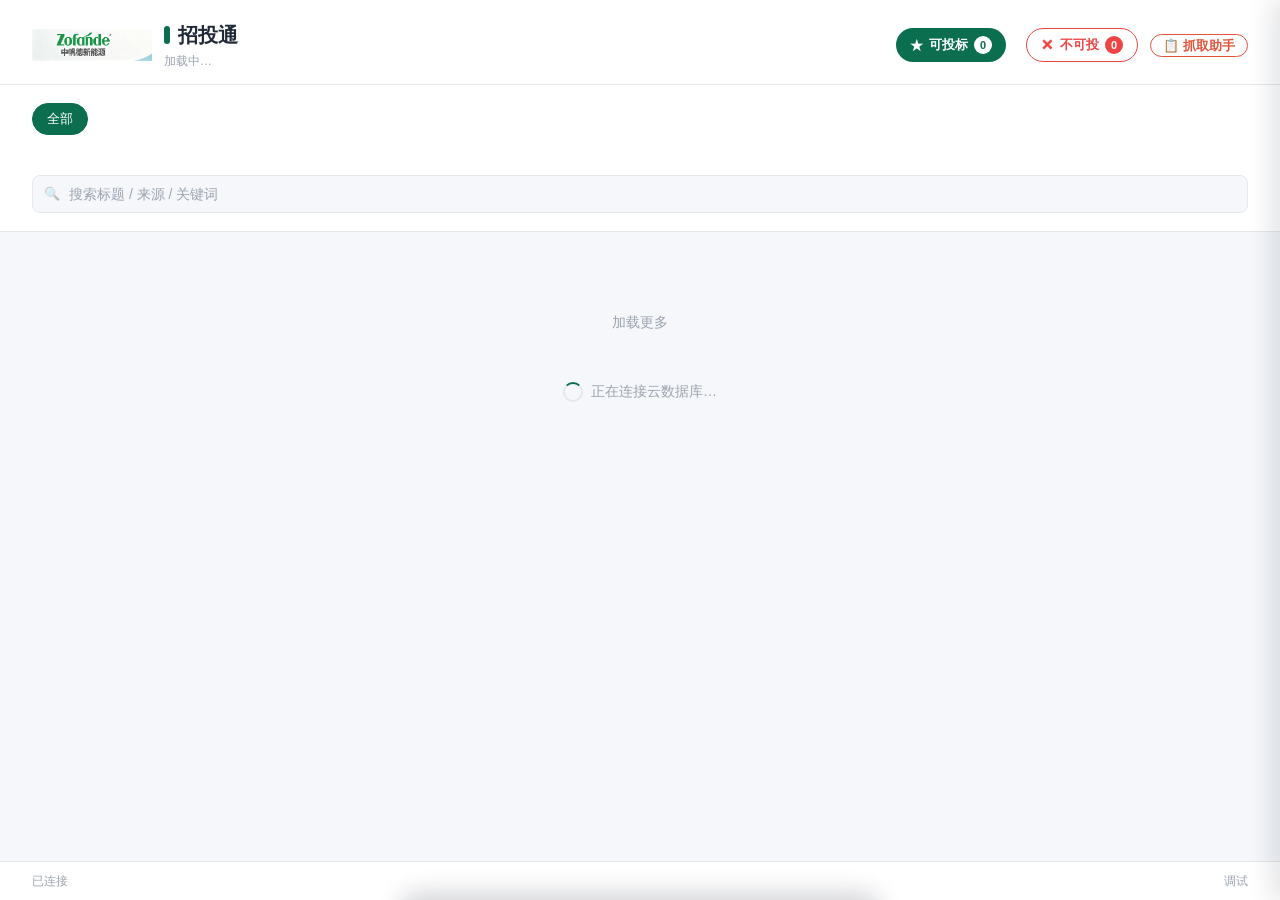
==== commit a694701e: "feat: 招投通内嵌「抓取助手」，禁复制招标页一键解锁+提取" ====
--- a/index.html
+++ b/index.html
@@ -7,8 +7,8 @@
       content="width=device-width, initial-scale=1.0, maximum-scale=1.0, user-scalable=no, viewport-fit=cover"
     />
     <title>招投通</title>
-    <script type="module" crossorigin src="./assets/index-DjDnWgFY.js"></script>
-    <link rel="stylesheet" crossorigin href="./assets/index-DPnU6ois.css">
+    <script type="module" crossorigin src="./assets/index-D-986pAF.js"></script>
+    <link rel="stylesheet" crossorigin href="./assets/index-DX-7LP7Z.css">
   </head>
   <body>
     <div id="app">
@@ -23,6 +23,9 @@
         </button>
         <button id="noBidBtn" class="nobid-btn" type="button" aria-pressed="false">
           <span class="sl-btn-icon">✕</span>不可投 <span id="noBidCount" class="sl-badge nobadge">0</span>
+        </button>
+        <button id="grabHelperBtn" class="grabhelper-btn" type="button" title="抓取禁复制的招标网页">
+          <span class="sl-btn-icon">📋</span>抓取助手
         </button>
       </header>
 
@@ -80,6 +83,24 @@
       </div>
 
       <div id="toast" class="toast" aria-live="polite"></div>
+
+      <div id="grabHelperOverlay" class="grab-overlay"></div>
+      <div id="grabHelperModal" class="grab-modal" aria-hidden="true">
+        <div class="grab-head">
+          <span class="grab-head-title">抓取助手</span>
+          <button id="grabHelperClose" class="grab-close" type="button" aria-label="关闭">×</button>
+        </div>
+        <div class="grab-body">
+          <p class="grab-tip">遇到<strong>禁复制</strong>的招标页（北地、安徽交易、中铁鲁班等），把下面按钮拖到书签栏。以后在那种页面点一下书签，即可解锁复制并提取标题/网址/时间，一键复制到微信去查。</p>
+          <a id="grabBookmarklet" class="grab-drag" href="#">📋 抓取招标信息（拖我到书签栏）</a>
+          <ol class="grab-steps">
+            <li>把上面橙色按钮<strong>拖到书签栏</strong>（地址栏下方）。看不到书签栏按 <code>Ctrl+Shift+B</code>。</li>
+            <li>拖不动？按钮上<strong>右键→复制链接地址</strong>，再书签栏空白处<strong>右键→添加网页</strong>粘贴进去。</li>
+            <li>以后在禁复制的招标页点一下该书签即可。</li>
+          </ol>
+          <p class="grab-note">此工具仅在你的浏览器本地运行，不收集、不上传任何数据。</p>
+        </div>
+      </div>
     </div>
   </body>
 </html>
--- a/assets/index-DX-7LP7Z.css
+++ b/assets/index-DX-7LP7Z.css
@@ -0,0 +1 @@
+:root{--primary: #0a6e4f;--primary-dark: #085c41;--primary-light: #e8f5ef;--success: #0a6e4f;--success-light: #e8f5ef;--warning: #d97706;--warning-light: #fef3c7;--danger: #ef4444;--danger-light: #fee2e2;--text-primary: #1f2937;--text-secondary: #4b5563;--text-tertiary: #9ca3af;--bg-page: #f5f7fa;--bg-card: #ffffff;--border: #e5e7eb;--divider: #f3f4f6;--shadow-card: 0 4px 16px rgba(15, 23, 42, .06);--shadow-card-hover: 0 8px 24px rgba(15, 23, 42, .1);--radius: 12px;--radius-sm: 8px;--radius-lg: 16px}*{box-sizing:border-box;-webkit-tap-highlight-color:transparent}html,body{margin:0;padding:0;background:var(--bg-page);color:var(--text-primary);font-family:-apple-system,BlinkMacSystemFont,Segoe UI,PingFang SC,Hiragino Sans GB,Microsoft YaHei,Helvetica Neue,sans-serif;font-size:14px;line-height:1.5;-webkit-font-smoothing:antialiased}#app{max-width:100%;margin:0 auto;min-height:100vh;padding-bottom:56px}.topbar{position:sticky;top:0;z-index:50;background:var(--bg-card);padding:12px 16px;border-bottom:1px solid var(--border);display:flex;align-items:center;gap:12px}.brand-logo{height:32px;width:auto;max-width:120px;object-fit:cover;object-position:left center;flex-shrink:0}.topbar-text{flex:1;min-width:0}.topbar-title{margin:0;font-size:18px;font-weight:700;color:var(--text-primary);display:flex;align-items:center;gap:8px}.topbar-title:before{content:"";width:6px;height:18px;border-radius:3px;background:var(--primary)}.topbar-sub{font-size:12px;color:var(--text-tertiary);margin-top:2px;font-weight:500}.filters{padding:12px 16px 6px;background:var(--bg-card);border-bottom:1px solid var(--border);position:sticky;top:64px;z-index:40}.filter-scroll{margin-bottom:10px}.filter-row{display:flex;flex-wrap:wrap;gap:8px}.chip{display:inline-flex;align-items:center;justify-content:center;height:32px;padding:0 14px;background:var(--bg-card);border:1px solid var(--border);border-radius:16px;font-size:13px;color:var(--text-secondary);white-space:nowrap;cursor:pointer;transition:all .18s ease}.chip:hover{border-color:var(--primary);color:var(--primary);background:var(--primary-light)}.chip-active{background:var(--primary);color:#fff;border-color:var(--primary);font-weight:500}.chip-active:hover{background:var(--primary-dark);border-color:var(--primary-dark);color:#fff}.c-total,.c-yes,.c-no{display:inline-flex;align-items:center;font-size:11px;line-height:1.4;padding:1px 6px;border-radius:8px;margin-left:4px;font-weight:600}.c-total{background:#4755691a;color:#475569}.c-yes{background:#22a06e29;color:#1f9d63}.c-no{background:#e0533d29;color:#e0533d}.chip-active .c-total,.chip-active .c-yes,.chip-active .c-no{background:#ffffff47;color:#fff}.filter-sep{display:inline-block;width:1px;height:20px;background:var(--border);margin:6px 4px;flex-shrink:0}.search-row{position:relative;margin-bottom:6px}.search-row input{width:100%;border:1px solid var(--border);border-radius:var(--radius-sm);padding:10px 12px 10px 36px;font-size:14px;outline:none;background:var(--bg-page);color:var(--text-primary);transition:all .18s ease}.search-row:before{content:"🔍";position:absolute;left:12px;top:50%;transform:translateY(-50%);font-size:13px;opacity:.45;pointer-events:none}.search-row input:focus{border-color:var(--primary);background:#fff;box-shadow:0 0 0 3px #0a6e4f1a}.search-row input::placeholder{color:var(--text-tertiary)}.list{padding:12px 16px 20px;display:flex;flex-direction:column;gap:12px}.tender-card{background:var(--bg-card);border-radius:var(--radius);padding:16px;display:flex;flex-direction:column;gap:8px;box-shadow:var(--shadow-card);transition:transform .15s ease,box-shadow .15s ease;cursor:pointer}.tender-card:hover{transform:translateY(-1px);box-shadow:var(--shadow-card-hover)}.tender-card:active{transform:translateY(0)}.tender-card.is-today{border:1.5px solid var(--primary)}.card-top{display:flex;justify-content:space-between;align-items:center;gap:8px}.card-tags{display:flex;gap:6px;flex-wrap:wrap}.card-date{font-size:12px;color:var(--text-tertiary);white-space:nowrap}.card-title{margin:0;font-size:15px;font-weight:500;color:var(--text-primary);line-height:1.5}.card-info{display:flex;font-size:12px;line-height:1.5}.info-label{color:var(--text-tertiary);flex-shrink:0}.info-value{color:var(--text-secondary)}.fee-tags{display:flex;gap:8px;margin-top:2px;flex-wrap:wrap}.fee-tag{font-size:11px;color:var(--text-secondary);background:var(--divider);border-radius:4px;padding:2px 6px}.card-bottom{display:flex;justify-content:space-between;align-items:center;margin-top:4px;padding-top:8px;border-top:1px solid var(--divider);gap:8px}.card-bottom-left{flex:1;min-width:0}.card-bottom-right{display:flex;align-items:center;gap:10px;flex-shrink:0}.source-tag{display:inline-block;background:var(--primary-light);border-radius:4px;padding:3px 8px;font-size:11px;color:var(--primary);white-space:nowrap;overflow:hidden;text-overflow:ellipsis;max-width:100%}.detail-link{display:inline-flex;align-items:center;gap:2px;margin-left:8px;font-size:12px;color:var(--primary);text-decoration:none;font-weight:500;white-space:nowrap}.detail-link:hover{text-decoration:underline;color:var(--primary-dark)}.deadline-text{font-size:12px;color:var(--warning);font-weight:500;white-space:nowrap}.tag{display:inline-block;font-size:11px;padding:2px 8px;border-radius:4px;font-weight:500}.seq{display:inline-flex;align-items:center;justify-content:center;min-width:20px;height:20px;padding:0 5px;border-radius:10px;background:var(--primary);color:#fff;font-size:11px;font-weight:700;font-family:-apple-system,BlinkMacSystemFont,Segoe UI,Roboto,sans-serif}.tag-today{background:var(--danger-light);color:var(--danger)}.tag-cat{background:var(--primary-light);color:var(--primary)}.tag-status{background:var(--warning-light);color:var(--warning)}.bid-group{display:flex;gap:6px}.bid-chip{border:1px solid var(--border);background:var(--bg-card);border-radius:14px;padding:5px 12px;font-size:12px;font-weight:500;cursor:pointer;min-width:60px;transition:all .18s ease;color:var(--text-secondary);display:inline-flex;align-items:center;justify-content:center;gap:4px}.bid-chip:hover:not(:disabled){border-color:#d1d5db;background:var(--bg-page)}.bid-yes.chip-on{background:var(--success);color:#fff;border-color:var(--success)}.bid-yes.chip-on:hover{background:var(--primary-dark);border-color:var(--primary-dark)}.bid-no.chip-on{background:var(--danger);color:#fff;border-color:var(--danger)}.bid-no.chip-on:hover{background:#dc2626;border-color:#dc2626}.bid-chip:disabled{opacity:.7;cursor:wait}.raw{margin-top:10px;font-size:11px;color:var(--text-tertiary)}.raw summary{cursor:pointer;padding:4px 0;font-weight:500}.raw pre{white-space:pre-wrap;word-break:break-all;background:var(--bg-page);padding:10px;border-radius:var(--radius-sm);max-height:200px;overflow:auto;border:1px solid var(--border)}.load-more,.loading,.empty{text-align:center;color:var(--text-tertiary);font-size:14px;padding:24px 16px;display:flex;align-items:center;justify-content:center;gap:8px}.loading:before{content:"";width:16px;height:16px;border:2px solid var(--border);border-top-color:var(--primary);border-radius:50%;animation:spin .8s linear infinite}.empty:before{content:"📭";font-size:18px}@keyframes spin{to{transform:rotate(360deg)}}.hidden{display:none!important}.foot{position:fixed;bottom:0;left:0;right:0;margin:0 auto;display:flex;justify-content:space-between;align-items:center;padding:8px 16px;font-size:12px;color:var(--text-tertiary);background:#ffffffeb;border-top:1px solid var(--border);-webkit-backdrop-filter:blur(6px);backdrop-filter:blur(6px)}.foot a{color:var(--text-tertiary);text-decoration:none}.foot a:hover{color:var(--primary)}@media (min-width: 768px){#app{padding-top:0}.topbar{padding:18px 24px 12px}.topbar-title{font-size:20px}.filters{padding:16px 24px 10px;top:76px}.list{padding:16px 24px 28px;display:grid;grid-template-columns:repeat(2,1fr);gap:16px}.tender-card{padding:18px}.card-title{font-size:16px}}@media (min-width: 1200px){.list{grid-template-columns:repeat(3,1fr);gap:18px;padding:20px 32px 36px}.topbar{padding:20px 32px 14px}.filters{padding:18px 32px 12px;top:84px}.foot{padding:10px 32px}}.shortlist-btn{margin-left:auto;flex-shrink:0;display:inline-flex;align-items:center;gap:6px;height:34px;padding:0 14px;background:var(--primary);color:#fff;border:none;border-radius:17px;font-size:13px;font-weight:600;cursor:pointer;transition:background .18s ease;white-space:nowrap}.shortlist-btn:hover{background:var(--primary-dark)}.sl-btn-icon{font-size:13px;line-height:1}.sl-badge{display:inline-flex;align-items:center;justify-content:center;min-width:18px;height:18px;padding:0 5px;border-radius:9px;background:#fff;color:var(--primary);font-size:11px;font-weight:700}.nobid-btn{margin-left:8px;flex-shrink:0;display:inline-flex;align-items:center;gap:6px;height:34px;padding:0 14px;background:#fff;color:var(--danger, #e0533d);border:1px solid var(--danger, #e0533d);border-radius:17px;font-size:13px;font-weight:600;cursor:pointer;transition:background .18s ease,color .18s ease;white-space:nowrap}.nobid-btn:hover{background:#e0533d14}.nobid-btn[aria-pressed=true],.nobadge{background:var(--danger, #e0533d);color:#fff}.nobid-btn[aria-pressed=true] .nobadge{background:#fff;color:var(--danger, #e0533d)}.sl-overlay{position:fixed;top:0;right:0;bottom:0;left:0;background:#0f172a66;opacity:0;visibility:hidden;transition:opacity .25s ease,visibility .25s ease;z-index:90}.sl-overlay.open{opacity:1;visibility:visible}.sl-panel{position:fixed;top:0;right:0;bottom:0;width:86%;max-width:360px;background:var(--bg-card);box-shadow:-8px 0 24px #0f172a1f;transform:translate(100%);transition:transform .28s ease;z-index:100;display:flex;flex-direction:column}.sl-panel.open{transform:translate(0)}.sl-head{display:flex;align-items:center;justify-content:space-between;padding:16px;border-bottom:1px solid var(--border);flex-shrink:0}.sl-head-title{font-size:16px;font-weight:700;color:var(--text-primary)}.sl-close{width:30px;height:30px;border:none;background:transparent;font-size:22px;line-height:1;color:var(--text-tertiary);cursor:pointer;border-radius:50%}.sl-close:hover{background:var(--bg-page);color:var(--text-primary)}.sl-items{flex:1;overflow-y:auto;padding:12px}.sl-empty{text-align:center;color:var(--text-tertiary);font-size:13px;padding:48px 16px;line-height:1.7}.sl-item{border:1px solid var(--border);border-radius:var(--radius-sm);padding:12px;margin-bottom:10px;background:var(--bg-card)}.sl-title{font-size:14px;font-weight:600;color:var(--text-primary);line-height:1.5}.sl-meta{font-size:12px;color:var(--text-tertiary);margin-top:4px}.sl-actions{display:flex;align-items:center;justify-content:space-between;margin-top:10px}.sl-open{font-size:12px;color:var(--primary);text-decoration:none;font-weight:500}.sl-open:hover{text-decoration:underline;color:var(--primary-dark)}.sl-remove{border:1px solid var(--border);background:var(--bg-card);border-radius:14px;padding:4px 12px;font-size:12px;color:var(--text-secondary);cursor:pointer}.sl-remove:hover{border-color:var(--danger);color:var(--danger);background:var(--danger-light)}.grabhelper-btn{display:inline-flex;align-items:center;gap:4px;border:1px solid #e0533a;background:#fff;color:#e0533a;border-radius:20px;padding:4px 12px;font-size:13px;font-weight:600;cursor:pointer;line-height:1;white-space:nowrap}.grabhelper-btn:hover{background:#e0533a;color:#fff}.grab-overlay{position:fixed;top:0;right:0;bottom:0;left:0;background:#00000073;opacity:0;pointer-events:none;transition:opacity .2s;z-index:1200}.grab-overlay.show{opacity:1;pointer-events:auto}.grab-modal{position:fixed;left:50%;top:50%;transform:translate(-50%,-48%);width:min(440px,92vw);max-height:86vh;overflow:auto;background:#fff;color:#222;border-radius:12px;box-shadow:0 12px 40px #0000004d;opacity:0;pointer-events:none;transition:opacity .2s,transform .2s;z-index:1300}.grab-modal.show{opacity:1;pointer-events:auto;transform:translate(-50%,-50%)}.grab-head{display:flex;align-items:center;justify-content:space-between;padding:14px 16px;border-bottom:1px solid #eee}.grab-head-title{font-size:16px;font-weight:700;color:#e0533a}.grab-close{border:none;background:none;font-size:22px;line-height:1;color:#999;cursor:pointer}.grab-body{padding:16px;font-size:14px;line-height:1.7}.grab-tip{margin:0 0 14px;color:#444}.grab-drag{display:block;text-align:center;padding:14px;background:#e0533a;color:#fff;font-size:16px;font-weight:700;border-radius:8px;text-decoration:none;cursor:grab;-webkit-user-select:none;user-select:none;margin-bottom:14px}.grab-steps{margin:0 0 12px;padding-left:20px;color:#444}.grab-steps code{background:#f3f3f3;padding:1px 5px;border-radius:4px}.grab-note{margin:0;font-size:12px;color:#999}.share-btn{display:inline-flex;align-items:center;gap:2px;margin-left:8px;font-size:12px;color:var(--primary);background:transparent;border:1px solid var(--primary);border-radius:14px;padding:4px 10px;font-weight:500;cursor:pointer;white-space:nowrap;transition:all .18s ease}.share-btn:hover{background:var(--primary);color:#fff}.share-overlay{position:fixed;top:0;right:0;bottom:0;left:0;background:#0f172a66;opacity:0;visibility:hidden;transition:opacity .25s ease,visibility .25s ease;z-index:90}.share-overlay.show{opacity:1;visibility:visible}.share-sheet{position:fixed;left:50%;bottom:0;transform:translate(-50%,100%);width:100%;max-width:480px;background:var(--bg-card);border-radius:18px 18px 0 0;box-shadow:0 -8px 24px #0f172a2e;transition:transform .28s ease;z-index:100;display:flex;flex-direction:column;max-height:86vh;overflow:hidden}.share-sheet.show{transform:translate(-50%)}.share-head{display:flex;align-items:center;justify-content:space-between;padding:14px 16px;border-bottom:1px solid var(--border)}.share-head-title{font-size:15px;font-weight:600;color:var(--text)}.share-close{border:none;background:transparent;font-size:22px;line-height:1;color:var(--text-secondary);cursor:pointer;padding:0 4px}.share-body{padding:16px;overflow-y:auto}.share-card{background:var(--bg-page);border-radius:12px;padding:12px 14px;margin-bottom:14px}.share-card-title{font-size:14px;font-weight:600;color:var(--text);line-height:1.5}.share-card-sub{margin-top:6px;font-size:12px;color:var(--text-secondary)}.share-act{display:block;width:100%;text-align:center;border:1px solid var(--border);background:var(--bg-card);color:var(--text);border-radius:12px;padding:12px;font-size:14px;font-weight:500;cursor:pointer;margin-bottom:10px;transition:all .18s ease}.share-act:hover{border-color:var(--primary)}.share-act-primary{background:var(--primary);border-color:var(--primary);color:#fff}.share-act-primary:hover{background:var(--primary-dark);border-color:var(--primary-dark);color:#fff}.share-link-box{display:flex;align-items:center;gap:8px;background:var(--bg-page);border:1px solid var(--border);border-radius:10px;padding:8px 10px;margin-bottom:12px}.share-link-text{flex:1;font-size:12px;color:var(--text-secondary);word-break:break-all;line-height:1.4}.share-link-copy{flex-shrink:0;border:1px solid var(--primary);background:transparent;color:var(--primary);border-radius:8px;padding:5px 12px;font-size:12px;font-weight:500;cursor:pointer}.share-tip{font-size:12px;color:var(--text-secondary);line-height:1.5;margin:0}.toast{position:fixed;left:50%;bottom:14%;transform:translate(-50%,12px);background:#0f172ae6;color:#fff;font-size:13px;padding:10px 18px;border-radius:22px;opacity:0;visibility:hidden;transition:opacity .22s ease,transform .22s ease,visibility .22s ease;z-index:200;pointer-events:none;max-width:80vw;text-align:center}.toast.show{opacity:1;visibility:visible;transform:translate(-50%)}.shared-flash{animation:sharedFlash 2.6s ease;box-shadow:0 0 0 3px var(--primary),0 8px 24px #2563eb2e}@keyframes sharedFlash{0%{box-shadow:0 0 0 3px var(--primary),0 8px 24px #2563eb47}70%{box-shadow:0 0 0 3px var(--primary),0 8px 24px #2563eb2e}to{box-shadow:0 0 0 0 transparent}}
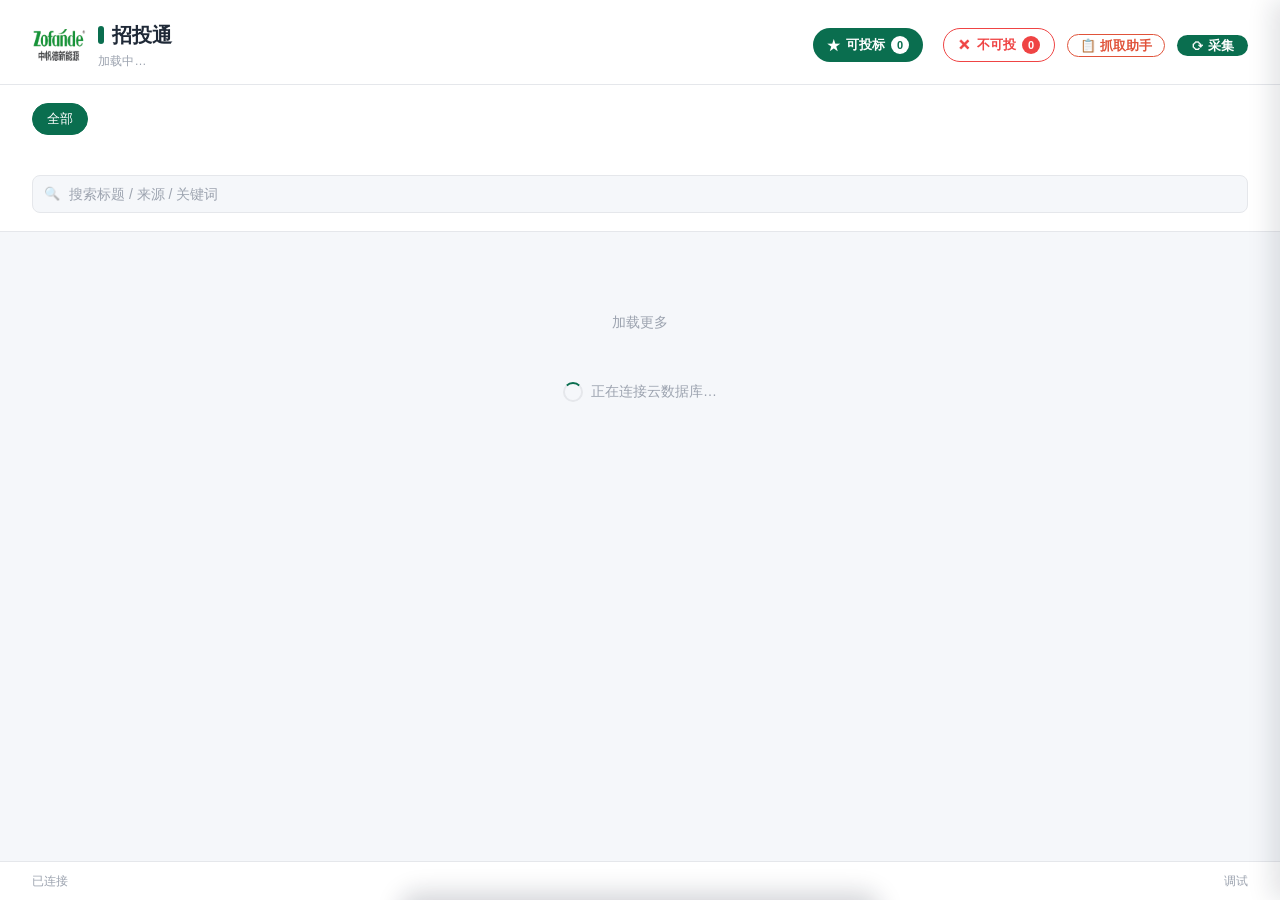
==== commit 0528ab1b: "feat(web): 网页版加入一键采集按钮" ====
--- a/index.html
+++ b/index.html
@@ -7,8 +7,8 @@
       content="width=device-width, initial-scale=1.0, maximum-scale=1.0, user-scalable=no, viewport-fit=cover"
     />
     <title>招投通</title>
-    <script type="module" crossorigin src="./assets/index-D-986pAF.js"></script>
-    <link rel="stylesheet" crossorigin href="./assets/index-DX-7LP7Z.css">
+    <script type="module" crossorigin src="./assets/index-CVbHZJUV.js"></script>
+    <link rel="stylesheet" crossorigin href="./assets/index-Cs4iNfyt.css">
   </head>
   <body>
     <div id="app">
@@ -26,6 +26,9 @@
         </button>
         <button id="grabHelperBtn" class="grabhelper-btn" type="button" title="抓取禁复制的招标网页">
           <span class="sl-btn-icon">📋</span>抓取助手
+        </button>
+        <button id="collectBtn" class="collect-btn" type="button" title="立即采集新招标（需本机运行采集工具）">
+          <span class="sl-btn-icon">⟳</span>采集
         </button>
       </header>
 
@@ -101,6 +104,25 @@
           <p class="grab-note">此工具仅在你的浏览器本地运行，不收集、不上传任何数据。</p>
         </div>
       </div>
+
+      <div id="collectOverlay" class="collect-overlay"></div>
+      <div id="collectModal" class="collect-modal" aria-hidden="true">
+        <div class="collect-head">
+          <span class="collect-head-title">采集新招标</span>
+          <button id="collectClose" class="collect-close" type="button" aria-label="关闭">×</button>
+        </div>
+        <div class="collect-body">
+          <label class="collect-opt">
+            <input type="checkbox" id="collectQixin" /> 同时补充启信慧眼数据
+          </label>
+          <div class="collect-actions">
+            <button id="collectStart" class="collect-start" type="button">立即采集</button>
+            <button id="collectStop" class="collect-stop" type="button" disabled>停止</button>
+          </div>
+          <div id="collectLog" class="collect-log"></div>
+          <div id="collectStatus" class="collect-status"></div>
+        </div>
+      </div>
     </div>
   </body>
 </html>
--- a/assets/index-Cs4iNfyt.css
+++ b/assets/index-Cs4iNfyt.css
@@ -0,0 +1 @@
+:root{--primary: #0a6e4f;--primary-dark: #085c41;--primary-light: #e8f5ef;--success: #0a6e4f;--success-light: #e8f5ef;--warning: #d97706;--warning-light: #fef3c7;--danger: #ef4444;--danger-light: #fee2e2;--text-primary: #1f2937;--text-secondary: #4b5563;--text-tertiary: #9ca3af;--bg-page: #f5f7fa;--bg-card: #ffffff;--border: #e5e7eb;--divider: #f3f4f6;--shadow-card: 0 4px 16px rgba(15, 23, 42, .06);--shadow-card-hover: 0 8px 24px rgba(15, 23, 42, .1);--radius: 12px;--radius-sm: 8px;--radius-lg: 16px}*{box-sizing:border-box;-webkit-tap-highlight-color:transparent}html,body{margin:0;padding:0;background:var(--bg-page);color:var(--text-primary);font-family:-apple-system,BlinkMacSystemFont,Segoe UI,PingFang SC,Hiragino Sans GB,Microsoft YaHei,Helvetica Neue,sans-serif;font-size:14px;line-height:1.5;-webkit-font-smoothing:antialiased}#app{max-width:100%;margin:0 auto;min-height:100vh;padding-bottom:56px}.topbar{position:sticky;top:0;z-index:50;background:var(--bg-card);padding:12px 16px;border-bottom:1px solid var(--border);display:flex;align-items:center;gap:12px}.brand-logo{height:32px;width:auto;max-width:120px;object-fit:cover;object-position:left center;flex-shrink:0}.topbar-text{flex:1;min-width:0}.topbar-title{margin:0;font-size:18px;font-weight:700;color:var(--text-primary);display:flex;align-items:center;gap:8px}.topbar-title:before{content:"";width:6px;height:18px;border-radius:3px;background:var(--primary)}.topbar-sub{font-size:12px;color:var(--text-tertiary);margin-top:2px;font-weight:500}.filters{padding:12px 16px 6px;background:var(--bg-card);border-bottom:1px solid var(--border);position:sticky;top:64px;z-index:40}.filter-scroll{margin-bottom:10px}.filter-row{display:flex;flex-wrap:wrap;gap:8px}.chip{display:inline-flex;align-items:center;justify-content:center;height:32px;padding:0 14px;background:var(--bg-card);border:1px solid var(--border);border-radius:16px;font-size:13px;color:var(--text-secondary);white-space:nowrap;cursor:pointer;transition:all .18s ease}.chip:hover{border-color:var(--primary);color:var(--primary);background:var(--primary-light)}.chip-active{background:var(--primary);color:#fff;border-color:var(--primary);font-weight:500}.chip-active:hover{background:var(--primary-dark);border-color:var(--primary-dark);color:#fff}.c-total,.c-yes,.c-no{display:inline-flex;align-items:center;font-size:11px;line-height:1.4;padding:1px 6px;border-radius:8px;margin-left:4px;font-weight:600}.c-total{background:#4755691a;color:#475569}.c-yes{background:#22a06e29;color:#1f9d63}.c-no{background:#e0533d29;color:#e0533d}.chip-active .c-total,.chip-active .c-yes,.chip-active .c-no{background:#ffffff47;color:#fff}.filter-sep{display:inline-block;width:1px;height:20px;background:var(--border);margin:6px 4px;flex-shrink:0}.search-row{position:relative;margin-bottom:6px}.search-row input{width:100%;border:1px solid var(--border);border-radius:var(--radius-sm);padding:10px 12px 10px 36px;font-size:14px;outline:none;background:var(--bg-page);color:var(--text-primary);transition:all .18s ease}.search-row:before{content:"🔍";position:absolute;left:12px;top:50%;transform:translateY(-50%);font-size:13px;opacity:.45;pointer-events:none}.search-row input:focus{border-color:var(--primary);background:#fff;box-shadow:0 0 0 3px #0a6e4f1a}.search-row input::placeholder{color:var(--text-tertiary)}.list{padding:12px 16px 20px;display:flex;flex-direction:column;gap:12px}.tender-card{background:var(--bg-card);border-radius:var(--radius);padding:16px;display:flex;flex-direction:column;gap:8px;box-shadow:var(--shadow-card);transition:transform .15s ease,box-shadow .15s ease;cursor:pointer}.tender-card:hover{transform:translateY(-1px);box-shadow:var(--shadow-card-hover)}.tender-card:active{transform:translateY(0)}.tender-card.is-today{border:1.5px solid var(--primary)}.card-top{display:flex;justify-content:space-between;align-items:center;gap:8px}.card-tags{display:flex;gap:6px;flex-wrap:wrap}.card-date{font-size:12px;color:var(--text-tertiary);white-space:nowrap}.card-title{margin:0;font-size:15px;font-weight:500;color:var(--text-primary);line-height:1.5}.card-info{display:flex;font-size:12px;line-height:1.5}.info-label{color:var(--text-tertiary);flex-shrink:0}.info-value{color:var(--text-secondary)}.fee-tags{display:flex;gap:8px;margin-top:2px;flex-wrap:wrap}.fee-tag{font-size:11px;color:var(--text-secondary);background:var(--divider);border-radius:4px;padding:2px 6px}.card-bottom{display:flex;justify-content:space-between;align-items:center;margin-top:4px;padding-top:8px;border-top:1px solid var(--divider);gap:8px}.card-bottom-left{flex:1;min-width:0}.card-bottom-right{display:flex;align-items:center;gap:10px;flex-shrink:0}.source-tag{display:inline-block;background:var(--primary-light);border-radius:4px;padding:3px 8px;font-size:11px;color:var(--primary);white-space:nowrap;overflow:hidden;text-overflow:ellipsis;max-width:100%}.detail-link{display:inline-flex;align-items:center;gap:2px;margin-left:8px;font-size:12px;color:var(--primary);text-decoration:none;font-weight:500;white-space:nowrap}.detail-link:hover{text-decoration:underline;color:var(--primary-dark)}.deadline-text{font-size:12px;color:var(--warning);font-weight:500;white-space:nowrap}.tag{display:inline-block;font-size:11px;padding:2px 8px;border-radius:4px;font-weight:500}.seq{display:inline-flex;align-items:center;justify-content:center;min-width:20px;height:20px;padding:0 5px;border-radius:10px;background:var(--primary);color:#fff;font-size:11px;font-weight:700;font-family:-apple-system,BlinkMacSystemFont,Segoe UI,Roboto,sans-serif}.tag-today{background:var(--danger-light);color:var(--danger)}.tag-cat{background:var(--primary-light);color:var(--primary)}.tag-status{background:var(--warning-light);color:var(--warning)}.bid-group{display:flex;gap:6px}.bid-chip{border:1px solid var(--border);background:var(--bg-card);border-radius:14px;padding:5px 12px;font-size:12px;font-weight:500;cursor:pointer;min-width:60px;transition:all .18s ease;color:var(--text-secondary);display:inline-flex;align-items:center;justify-content:center;gap:4px}.bid-chip:hover:not(:disabled){border-color:#d1d5db;background:var(--bg-page)}.bid-yes.chip-on{background:var(--success);color:#fff;border-color:var(--success)}.bid-yes.chip-on:hover{background:var(--primary-dark);border-color:var(--primary-dark)}.bid-no.chip-on{background:var(--danger);color:#fff;border-color:var(--danger)}.bid-no.chip-on:hover{background:#dc2626;border-color:#dc2626}.bid-chip:disabled{opacity:.7;cursor:wait}.raw{margin-top:10px;font-size:11px;color:var(--text-tertiary)}.raw summary{cursor:pointer;padding:4px 0;font-weight:500}.raw pre{white-space:pre-wrap;word-break:break-all;background:var(--bg-page);padding:10px;border-radius:var(--radius-sm);max-height:200px;overflow:auto;border:1px solid var(--border)}.load-more,.loading,.empty{text-align:center;color:var(--text-tertiary);font-size:14px;padding:24px 16px;display:flex;align-items:center;justify-content:center;gap:8px}.loading:before{content:"";width:16px;height:16px;border:2px solid var(--border);border-top-color:var(--primary);border-radius:50%;animation:spin .8s linear infinite}.empty:before{content:"📭";font-size:18px}@keyframes spin{to{transform:rotate(360deg)}}.hidden{display:none!important}.foot{position:fixed;bottom:0;left:0;right:0;margin:0 auto;display:flex;justify-content:space-between;align-items:center;padding:8px 16px;font-size:12px;color:var(--text-tertiary);background:#ffffffeb;border-top:1px solid var(--border);-webkit-backdrop-filter:blur(6px);backdrop-filter:blur(6px)}.foot a{color:var(--text-tertiary);text-decoration:none}.foot a:hover{color:var(--primary)}@media (min-width: 768px){#app{padding-top:0}.topbar{padding:18px 24px 12px}.topbar-title{font-size:20px}.filters{padding:16px 24px 10px;top:76px}.list{padding:16px 24px 28px;display:grid;grid-template-columns:repeat(2,1fr);gap:16px}.tender-card{padding:18px}.card-title{font-size:16px}}@media (min-width: 1200px){.list{grid-template-columns:repeat(3,1fr);gap:18px;padding:20px 32px 36px}.topbar{padding:20px 32px 14px}.filters{padding:18px 32px 12px;top:84px}.foot{padding:10px 32px}}.shortlist-btn{margin-left:auto;flex-shrink:0;display:inline-flex;align-items:center;gap:6px;height:34px;padding:0 14px;background:var(--primary);color:#fff;border:none;border-radius:17px;font-size:13px;font-weight:600;cursor:pointer;transition:background .18s ease;white-space:nowrap}.shortlist-btn:hover{background:var(--primary-dark)}.sl-btn-icon{font-size:13px;line-height:1}.sl-badge{display:inline-flex;align-items:center;justify-content:center;min-width:18px;height:18px;padding:0 5px;border-radius:9px;background:#fff;color:var(--primary);font-size:11px;font-weight:700}.nobid-btn{margin-left:8px;flex-shrink:0;display:inline-flex;align-items:center;gap:6px;height:34px;padding:0 14px;background:#fff;color:var(--danger, #e0533d);border:1px solid var(--danger, #e0533d);border-radius:17px;font-size:13px;font-weight:600;cursor:pointer;transition:background .18s ease,color .18s ease;white-space:nowrap}.nobid-btn:hover{background:#e0533d14}.nobid-btn[aria-pressed=true],.nobadge{background:var(--danger, #e0533d);color:#fff}.nobid-btn[aria-pressed=true] .nobadge{background:#fff;color:var(--danger, #e0533d)}.sl-overlay{position:fixed;top:0;right:0;bottom:0;left:0;background:#0f172a66;opacity:0;visibility:hidden;transition:opacity .25s ease,visibility .25s ease;z-index:90}.sl-overlay.open{opacity:1;visibility:visible}.sl-panel{position:fixed;top:0;right:0;bottom:0;width:86%;max-width:360px;background:var(--bg-card);box-shadow:-8px 0 24px #0f172a1f;transform:translate(100%);transition:transform .28s ease;z-index:100;display:flex;flex-direction:column}.sl-panel.open{transform:translate(0)}.sl-head{display:flex;align-items:center;justify-content:space-between;padding:16px;border-bottom:1px solid var(--border);flex-shrink:0}.sl-head-title{font-size:16px;font-weight:700;color:var(--text-primary)}.sl-close{width:30px;height:30px;border:none;background:transparent;font-size:22px;line-height:1;color:var(--text-tertiary);cursor:pointer;border-radius:50%}.sl-close:hover{background:var(--bg-page);color:var(--text-primary)}.sl-items{flex:1;overflow-y:auto;padding:12px}.sl-empty{text-align:center;color:var(--text-tertiary);font-size:13px;padding:48px 16px;line-height:1.7}.sl-item{border:1px solid var(--border);border-radius:var(--radius-sm);padding:12px;margin-bottom:10px;background:var(--bg-card)}.sl-title{font-size:14px;font-weight:600;color:var(--text-primary);line-height:1.5}.sl-meta{font-size:12px;color:var(--text-tertiary);margin-top:4px}.sl-actions{display:flex;align-items:center;justify-content:space-between;margin-top:10px}.sl-open{font-size:12px;color:var(--primary);text-decoration:none;font-weight:500}.sl-open:hover{text-decoration:underline;color:var(--primary-dark)}.sl-remove{border:1px solid var(--border);background:var(--bg-card);border-radius:14px;padding:4px 12px;font-size:12px;color:var(--text-secondary);cursor:pointer}.sl-remove:hover{border-color:var(--danger);color:var(--danger);background:var(--danger-light)}.grabhelper-btn{display:inline-flex;align-items:center;gap:4px;border:1px solid #e0533a;background:#fff;color:#e0533a;border-radius:20px;padding:4px 12px;font-size:13px;font-weight:600;cursor:pointer;line-height:1;white-space:nowrap}.grabhelper-btn:hover{background:#e0533a;color:#fff}.grab-overlay{position:fixed;top:0;right:0;bottom:0;left:0;background:#00000073;opacity:0;pointer-events:none;transition:opacity .2s;z-index:1200}.grab-overlay.show{opacity:1;pointer-events:auto}.grab-modal{position:fixed;left:50%;top:50%;transform:translate(-50%,-48%);width:min(440px,92vw);max-height:86vh;overflow:auto;background:#fff;color:#222;border-radius:12px;box-shadow:0 12px 40px #0000004d;opacity:0;pointer-events:none;transition:opacity .2s,transform .2s;z-index:1300}.grab-modal.show{opacity:1;pointer-events:auto;transform:translate(-50%,-50%)}.grab-head{display:flex;align-items:center;justify-content:space-between;padding:14px 16px;border-bottom:1px solid #eee}.grab-head-title{font-size:16px;font-weight:700;color:#e0533a}.grab-close{border:none;background:none;font-size:22px;line-height:1;color:#999;cursor:pointer}.grab-body{padding:16px;font-size:14px;line-height:1.7}.grab-tip{margin:0 0 14px;color:#444}.grab-drag{display:block;text-align:center;padding:14px;background:#e0533a;color:#fff;font-size:16px;font-weight:700;border-radius:8px;text-decoration:none;cursor:grab;-webkit-user-select:none;user-select:none;margin-bottom:14px}.grab-steps{margin:0 0 12px;padding-left:20px;color:#444}.grab-steps code{background:#f3f3f3;padding:1px 5px;border-radius:4px}.grab-note{margin:0;font-size:12px;color:#999}.collect-btn{display:inline-flex;align-items:center;gap:4px;background:var(--primary);color:#fff;border:none;border-radius:20px;padding:4px 14px;font-size:13px;font-weight:600;cursor:pointer;line-height:1;white-space:nowrap}.collect-btn:hover{background:var(--primary-dark)}.collect-btn:disabled{opacity:.6;cursor:default}.collect-overlay{position:fixed;top:0;right:0;bottom:0;left:0;background:#00000073;opacity:0;pointer-events:none;transition:opacity .2s;z-index:1200}.collect-overlay.show{opacity:1;pointer-events:auto}.collect-modal{position:fixed;left:50%;top:50%;transform:translate(-50%,-48%);width:min(460px,92vw);max-height:84vh;display:flex;flex-direction:column;background:#fff;color:#222;border-radius:12px;box-shadow:0 12px 40px #0000004d;opacity:0;pointer-events:none;transition:opacity .2s,transform .2s;z-index:1300}.collect-modal.show{opacity:1;pointer-events:auto;transform:translate(-50%,-50%)}.collect-head{display:flex;align-items:center;justify-content:space-between;padding:14px 16px;border-bottom:1px solid #eee}.collect-head-title{font-size:16px;font-weight:700;color:var(--primary)}.collect-close{border:none;background:none;font-size:22px;line-height:1;color:#999;cursor:pointer}.collect-body{padding:16px;font-size:14px;line-height:1.7;display:flex;flex-direction:column;min-height:0}.collect-opt{display:flex;align-items:center;gap:6px;font-size:13px;color:#444;margin-bottom:12px;cursor:pointer}.collect-actions{display:flex;gap:10px;margin-bottom:12px}.collect-start{flex:1;padding:10px;background:var(--primary);color:#fff;border:none;border-radius:8px;font-size:15px;font-weight:600;cursor:pointer}.collect-start:hover{background:var(--primary-dark)}.collect-start:disabled{opacity:.6;cursor:default}.collect-stop{padding:10px 18px;background:#fff;color:var(--danger, #ef4444);border:1px solid var(--danger, #ef4444);border-radius:8px;font-size:14px;cursor:pointer}.collect-stop:disabled{opacity:.5;cursor:default}.collect-log{flex:1;min-height:160px;max-height:42vh;overflow:auto;background:#0f172a;color:#d1fae5;border-radius:8px;padding:10px 12px;font:12px/1.6 ui-monospace,Menlo,Consolas,monospace;white-space:pre-wrap;word-break:break-all}.cl-line{padding:1px 0}.cl-step{color:#fbbf24;font-weight:600}.collect-status{margin-top:10px;font-size:13px;min-height:18px;color:#666}.collect-status.running{color:var(--warning)}.collect-status.done{color:var(--success)}.collect-status.fail{color:var(--danger, #ef4444)}.collect-status.warn{color:var(--warning)}.share-btn{display:inline-flex;align-items:center;gap:2px;margin-left:8px;font-size:12px;color:var(--primary);background:transparent;border:1px solid var(--primary);border-radius:14px;padding:4px 10px;font-weight:500;cursor:pointer;white-space:nowrap;transition:all .18s ease}.share-btn:hover{background:var(--primary);color:#fff}.share-overlay{position:fixed;top:0;right:0;bottom:0;left:0;background:#0f172a66;opacity:0;visibility:hidden;transition:opacity .25s ease,visibility .25s ease;z-index:90}.share-overlay.show{opacity:1;visibility:visible}.share-sheet{position:fixed;left:50%;bottom:0;transform:translate(-50%,100%);width:100%;max-width:480px;background:var(--bg-card);border-radius:18px 18px 0 0;box-shadow:0 -8px 24px #0f172a2e;transition:transform .28s ease;z-index:100;display:flex;flex-direction:column;max-height:86vh;overflow:hidden}.share-sheet.show{transform:translate(-50%)}.share-head{display:flex;align-items:center;justify-content:space-between;padding:14px 16px;border-bottom:1px solid var(--border)}.share-head-title{font-size:15px;font-weight:600;color:var(--text)}.share-close{border:none;background:transparent;font-size:22px;line-height:1;color:var(--text-secondary);cursor:pointer;padding:0 4px}.share-body{padding:16px;overflow-y:auto}.share-card{background:var(--bg-page);border-radius:12px;padding:12px 14px;margin-bottom:14px}.share-card-title{font-size:14px;font-weight:600;color:var(--text);line-height:1.5}.share-card-sub{margin-top:6px;font-size:12px;color:var(--text-secondary)}.share-act{display:block;width:100%;text-align:center;border:1px solid var(--border);background:var(--bg-card);color:var(--text);border-radius:12px;padding:12px;font-size:14px;font-weight:500;cursor:pointer;margin-bottom:10px;transition:all .18s ease}.share-act:hover{border-color:var(--primary)}.share-act-primary{background:var(--primary);border-color:var(--primary);color:#fff}.share-act-primary:hover{background:var(--primary-dark);border-color:var(--primary-dark);color:#fff}.share-link-box{display:flex;align-items:center;gap:8px;background:var(--bg-page);border:1px solid var(--border);border-radius:10px;padding:8px 10px;margin-bottom:12px}.share-link-text{flex:1;font-size:12px;color:var(--text-secondary);word-break:break-all;line-height:1.4}.share-link-copy{flex-shrink:0;border:1px solid var(--primary);background:transparent;color:var(--primary);border-radius:8px;padding:5px 12px;font-size:12px;font-weight:500;cursor:pointer}.share-tip{font-size:12px;color:var(--text-secondary);line-height:1.5;margin:0}.toast{position:fixed;left:50%;bottom:14%;transform:translate(-50%,12px);background:#0f172ae6;color:#fff;font-size:13px;padding:10px 18px;border-radius:22px;opacity:0;visibility:hidden;transition:opacity .22s ease,transform .22s ease,visibility .22s ease;z-index:200;pointer-events:none;max-width:80vw;text-align:center}.toast.show{opacity:1;visibility:visible;transform:translate(-50%)}.shared-flash{animation:sharedFlash 2.6s ease;box-shadow:0 0 0 3px var(--primary),0 8px 24px #2563eb2e}@keyframes sharedFlash{0%{box-shadow:0 0 0 3px var(--primary),0 8px 24px #2563eb47}70%{box-shadow:0 0 0 3px var(--primary),0 8px 24px #2563eb2e}to{box-shadow:0 0 0 0 transparent}}
